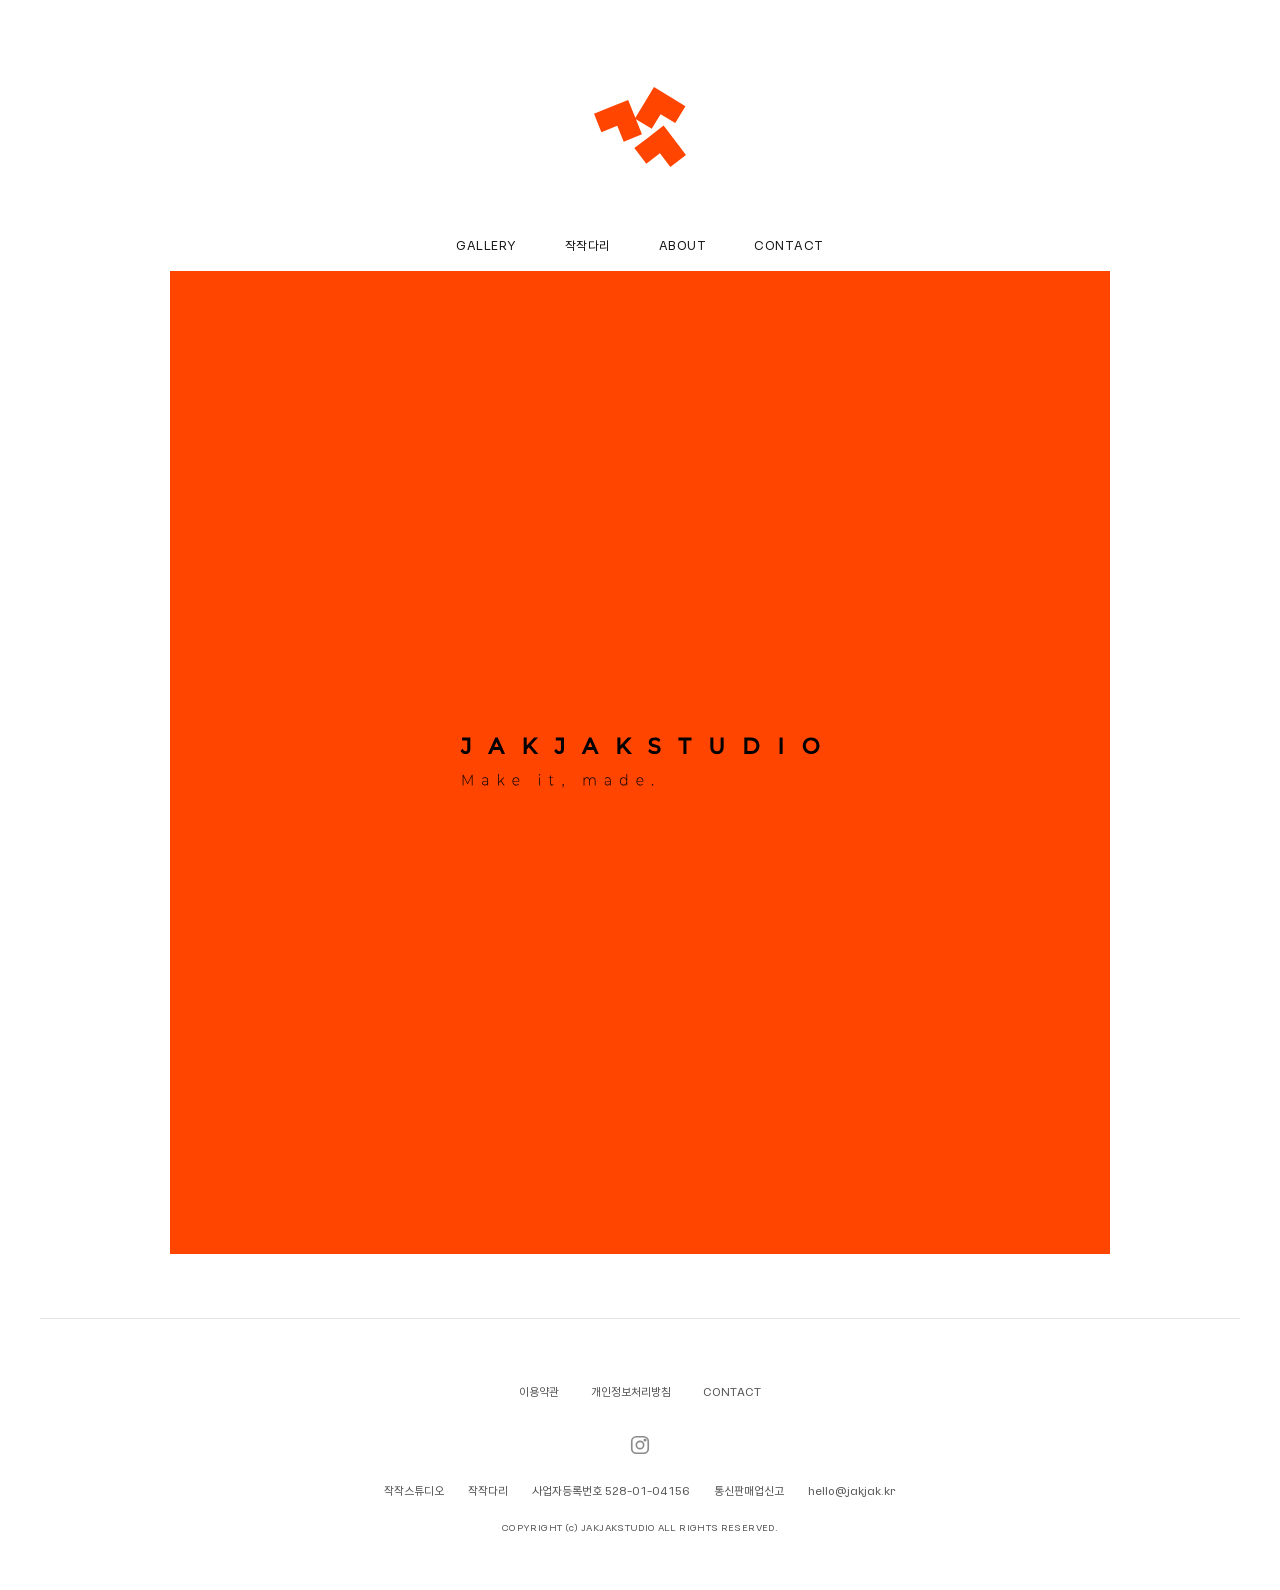
==== index.html @ ac6d5a1a "Add files via upload" ====
<!doctype html>
<html lang="ko">
<head>
<meta charset="utf-8">
<meta name="viewport" content="width=device-width, initial-scale=1">
<title>작작스튜디오 JAKJAKSTUDIO</title>
<meta name="description" content="작작스튜디오 — Make it, made. 문학을 중심으로 책을 만드는 출판사이자 출판 브랜드 작작다리를 운영합니다.">
<meta property="og:title" content="작작스튜디오 JAKJAKSTUDIO">
<meta property="og:description" content="작작스튜디오 — Make it, made. 문학을 중심으로 책을 만드는 출판사이자 출판 브랜드 작작다리를 운영합니다.">
<meta property="og:image" content="https://jakjak.kr/assets/main.jpg">
<link rel="icon" href="assets/symbol.svg" type="image/svg+xml">
<link rel="alternate icon" href="assets/symbol.png" type="image/png">
<link rel="apple-touch-icon" href="assets/symbol.png">
<link rel="stylesheet" href="assets/style.css">
</head>
<body>
<div style="font-family: KakaoSmall, sans-serif; color: #1A1A1A; background: #FFFFFF; width: 100%; min-height: 100vh; display: flex; flex-direction: column">
<header style="font-family: KakaoSmall, sans-serif; display: flex; flex-direction: column; align-items: center; gap: 57px; padding: 87px 24px 0; background: #FFFFFF">
<a href="index.html" aria-label="작작스튜디오 홈" style="display: flex; visibility: visible">
<img src="assets/symbol.svg" alt="작작스튜디오 심볼" style="width: 92px; height: auto; display: block">
</a>
<nav aria-label="주 메뉴" style="display: flex; flex-wrap: wrap; justify-content: center; gap: 12px 48px; font-size: 12px; letter-spacing: 0.04em">
<a href="gallery.html" style="padding: 12px 0; font-weight: 400; border-bottom: 1.5px solid transparent">GALLERY</a>
<a href="jakjakdari.html" style="padding: 12px 0; font-weight: 400; border-bottom: 1.5px solid transparent">작작다리</a>
<a href="about.html" style="padding: 12px 0; font-weight: 400; border-bottom: 1.5px solid transparent">ABOUT</a>
<a href="contact.html" style="padding: 12px 0; font-weight: 400; border-bottom: 1.5px solid transparent">CONTACT</a>
</nav>
</header>
<main style="flex: 1 0 auto; width: 100%">
<section style="max-width: 1036px; margin: 0 auto; padding: 4px 48px 0">
<img src="assets/main.svg" alt="JAKJAKSTUDIO — Make it, made." style="width: 100%; height: auto; display: block; background: #FF4500">
</section>
</main>
<footer style="font-family: KakaoSmall, sans-serif; color: #555555; background: #FFFFFF; padding: 64px 40px 56px">
<div style="border-top: 1px solid #E2E2E2; padding-top: 56px; display: flex; flex-direction: column; align-items: center; gap: 22px; text-align: center">
<nav aria-label="하단 메뉴" style="display: flex; flex-wrap: wrap; justify-content: center; gap: 4px 32px; font-size: 11px">
<a href="#" style="color: #555555; padding: 8px 0">이용약관</a>
<a href="#" style="color: #555555; padding: 8px 0">개인정보처리방침</a>
<a href="contact.html" style="color: #555555; padding: 8px 0">CONTACT</a>
</nav>
<a href="#" aria-label="인스타그램" style="color: #8A8A8A; display: flex; padding: 4px">
<svg width="22" height="22" viewBox="0 0 24 24" fill="none" stroke="currentColor" stroke-width="1.8" stroke-linecap="round" stroke-linejoin="round" aria-hidden="true"><rect x="3" y="3" width="18" height="18" rx="5"></rect><circle cx="12" cy="12" r="4"></circle><circle cx="17.5" cy="6.5" r="0.8" fill="currentColor"></circle></svg>
</a>
<div style="display: flex; flex-wrap: wrap; justify-content: center; gap: 6px 24px; font-size: 11px; line-height: 1.6; max-width: 960px">
<span>작작스튜디오</span>
<span>작작다리</span>
<span>사업자등록번호 528-01-04156</span>
<span>통신판매업신고</span>
<span><a href="mailto:hello@jakjak.kr" style="color: #555555">hello@jakjak.kr</a></span>
</div>
<p style="margin: 0; font-size: 9px; letter-spacing: 0.04em">COPYRIGHT (c) JAKJAKSTUDIO ALL RIGHTS RESERVED.</p>
</div>
</footer>
</div>
</body>
</html>
---- assets/style.css ----
@font-face{font-family:'KakaoSmall';src:url(fonts/KakaoSmallSans-Light.woff2) format('woff2');font-weight:300;font-display:swap}
@font-face{font-family:'KakaoSmall';src:url(fonts/KakaoSmallSans-Regular.woff2) format('woff2');font-weight:400;font-display:swap}
@font-face{font-family:'KakaoSmall';src:url(fonts/KakaoSmallSans-Bold.woff2) format('woff2');font-weight:700;font-display:swap}
@font-face{font-family:'KakaoBig';src:url(fonts/KakaoBigSans-Regular.woff2) format('woff2');font-weight:400;font-display:swap}
@font-face{font-family:'KakaoBig';src:url(fonts/KakaoBigSans-Bold.woff2) format('woff2');font-weight:700;font-display:swap}
@font-face{font-family:'KakaoBig';src:url(fonts/KakaoBigSans-ExtraBold.woff2) format('woff2');font-weight:800;font-display:swap}
*{box-sizing:border-box}
body{margin:0;background:#FFFFFF;-webkit-font-smoothing:antialiased}
a{color:#1A1A1A;text-decoration:none}
a:hover{color:#FF4500 !important}
img{max-width:100%}
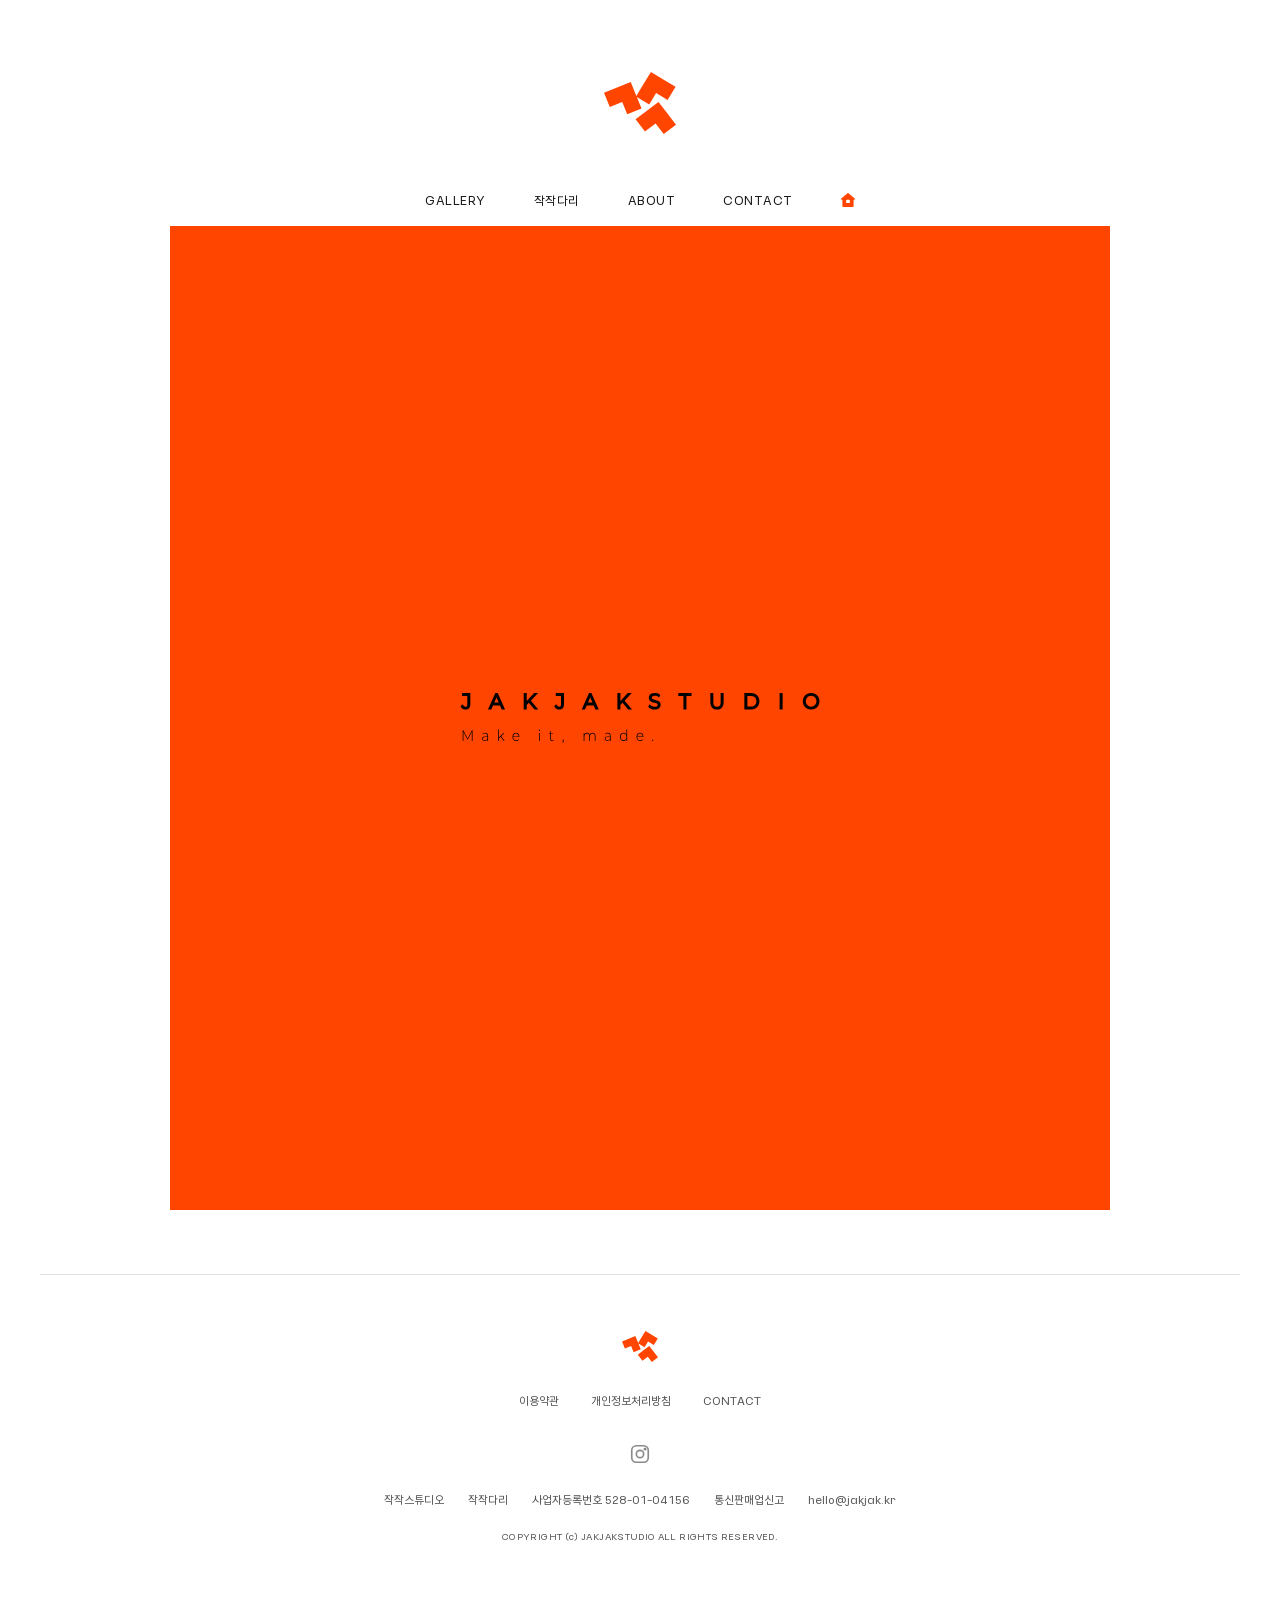
==== commit c1ab1616: "Add files via upload" ====
--- a/index.html
+++ b/index.html
@@ -15,15 +15,16 @@
 </head>
 <body>
 <div style="font-family: KakaoSmall, sans-serif; color: #1A1A1A; background: #FFFFFF; width: 100%; min-height: 100vh; display: flex; flex-direction: column">
-<header style="font-family: KakaoSmall, sans-serif; display: flex; flex-direction: column; align-items: center; gap: 57px; padding: 87px 24px 0; background: #FFFFFF">
+<header style="font-family: KakaoSmall, sans-serif; display: flex; flex-direction: column; align-items: center; gap: 45px; padding: 72px 24px 0; background: #FFFFFF">
 <a href="index.html" aria-label="작작스튜디오 홈" style="display: flex; visibility: visible">
-<img src="assets/symbol.svg" alt="작작스튜디오 심볼" style="width: 92px; height: auto; display: block">
+<img src="assets/symbol.svg" alt="작작스튜디오 심볼" style="width: 72px; height: auto; display: block">
 </a>
 <nav aria-label="주 메뉴" style="display: flex; flex-wrap: wrap; justify-content: center; gap: 12px 48px; font-size: 12px; letter-spacing: 0.04em">
 <a href="gallery.html" style="padding: 12px 0; font-weight: 400; border-bottom: 1.5px solid transparent">GALLERY</a>
 <a href="jakjakdari.html" style="padding: 12px 0; font-weight: 400; border-bottom: 1.5px solid transparent">작작다리</a>
 <a href="about.html" style="padding: 12px 0; font-weight: 400; border-bottom: 1.5px solid transparent">ABOUT</a>
 <a href="contact.html" style="padding: 12px 0; font-weight: 400; border-bottom: 1.5px solid transparent">CONTACT</a>
+<a href="index.html" aria-label="홈으로" title="홈" style="display: flex; align-items: center; padding: 12px 0; border-bottom: 1.5px solid transparent; color: #FF4500"><svg width="14" height="14" viewBox="20 20 200 200" aria-hidden="true"><path d="M190,220H50c-5.52,0-10-4.48-10-10v-95h-10c-4.21,0-7.97-2.64-9.4-6.6-1.44-3.95-.24-8.39,3-11.08L113.6,22.32c3.71-3.09,9.09-3.09,12.8,0l90,75c3.24,2.69,4.44,7.13,3,11.08-1.43,3.96-5.19,6.6-9.4,6.6h-10v95C200,215.52,195.52,220,190,220Z" fill="#FF4500"></path><rect x="93.42" y="117.12" width="53.15" height="46.15" rx="6.64" ry="6.64" fill="#FFFFFF"></rect></svg></a>
 </nav>
 </header>
 <main style="flex: 1 0 auto; width: 100%">
@@ -33,6 +34,7 @@
 </main>
 <footer style="font-family: KakaoSmall, sans-serif; color: #555555; background: #FFFFFF; padding: 64px 40px 56px">
 <div style="border-top: 1px solid #E2E2E2; padding-top: 56px; display: flex; flex-direction: column; align-items: center; gap: 22px; text-align: center">
+<a href="index.html" aria-label="작작스튜디오 홈" style="display: flex"><img src="assets/symbol.svg" alt="작작스튜디오 심볼" style="width: 36px; height: auto; display: block"></a>
 <nav aria-label="하단 메뉴" style="display: flex; flex-wrap: wrap; justify-content: center; gap: 4px 32px; font-size: 11px">
 <a href="#" style="color: #555555; padding: 8px 0">이용약관</a>
 <a href="#" style="color: #555555; padding: 8px 0">개인정보처리방침</a>
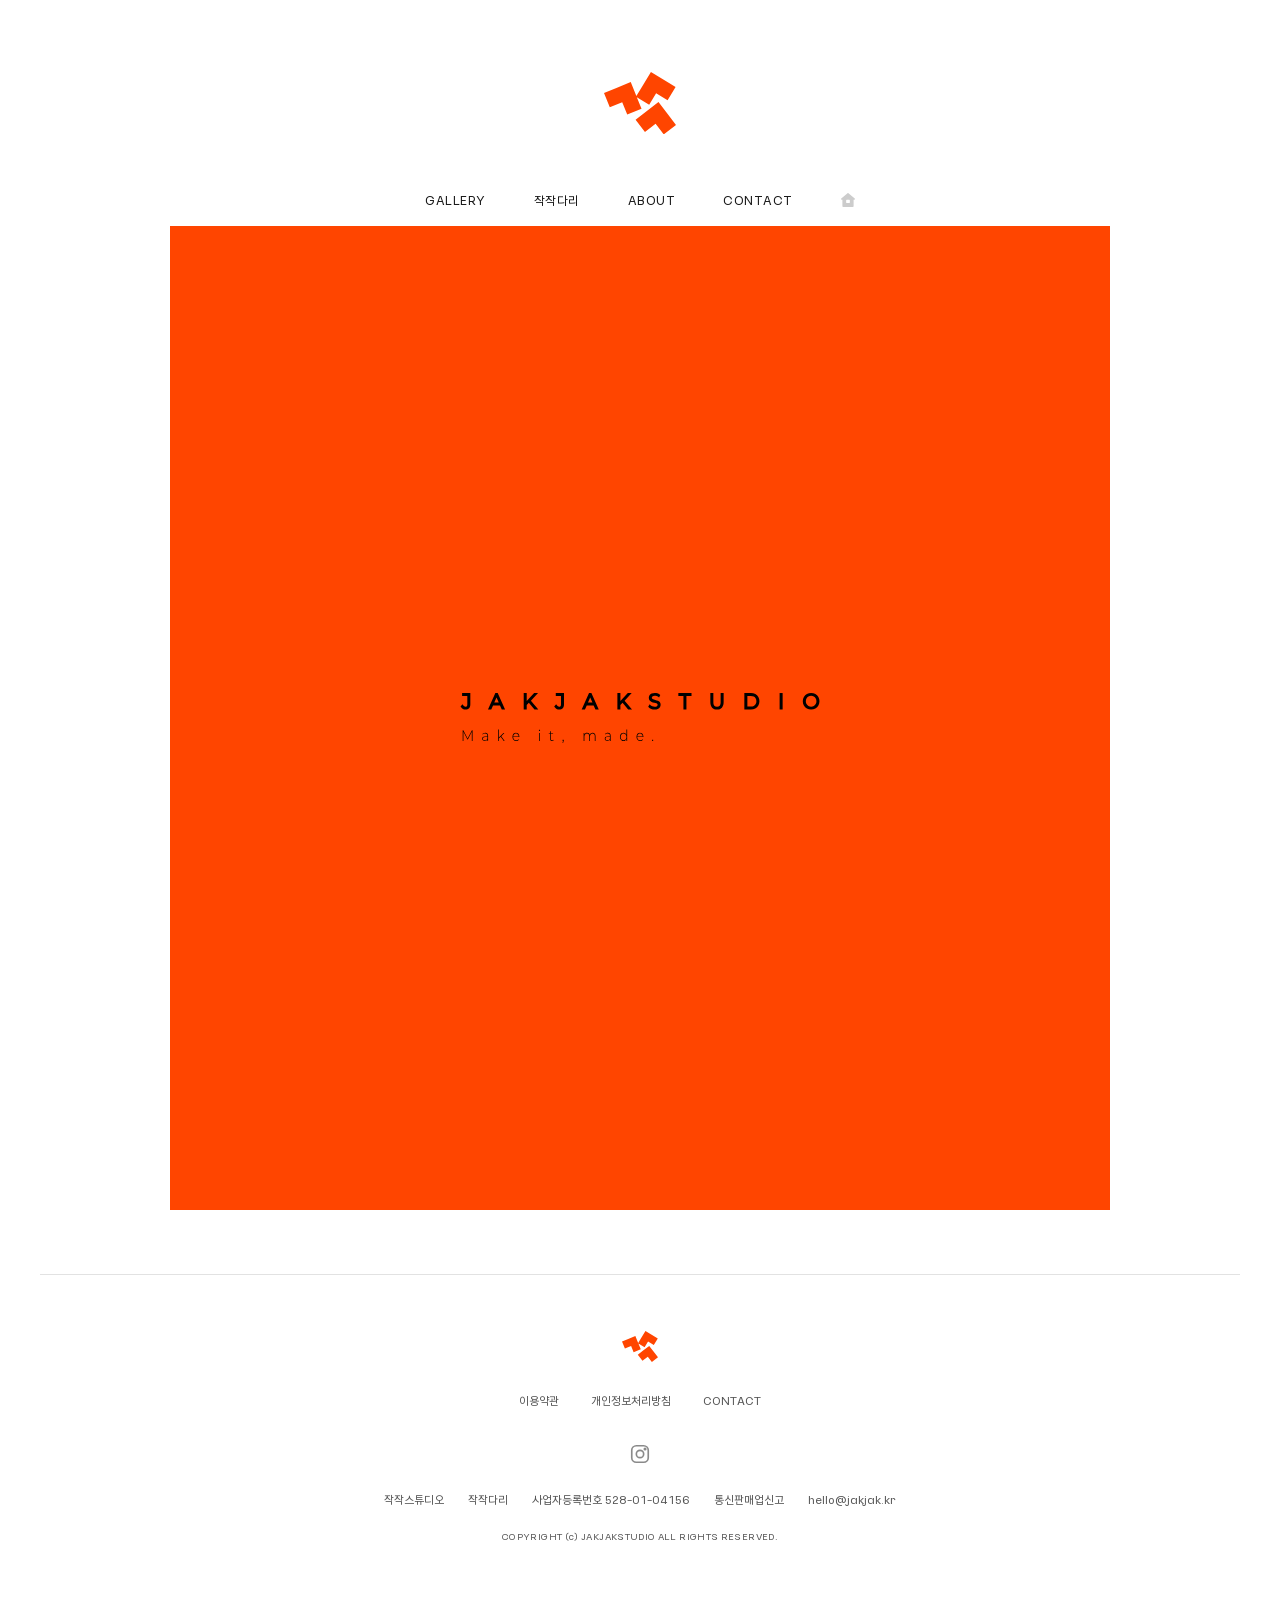
==== commit 2a4ff639: "Add files via upload" ====
--- a/index.html
+++ b/index.html
@@ -16,15 +16,16 @@
 <body>
 <div style="font-family: KakaoSmall, sans-serif; color: #1A1A1A; background: #FFFFFF; width: 100%; min-height: 100vh; display: flex; flex-direction: column">
 <header style="font-family: KakaoSmall, sans-serif; display: flex; flex-direction: column; align-items: center; gap: 45px; padding: 72px 24px 0; background: #FFFFFF">
-<a href="index.html" aria-label="작작스튜디오 홈" style="display: flex; visibility: visible">
-<img src="assets/symbol.svg" alt="작작스튜디오 심볼" style="width: 72px; height: auto; display: block">
+<a href="index.html" aria-label="작작스튜디오 홈" class="home-symbol" style="display: flex; position: relative; visibility: visible">
+<svg class="sym-base" width="72" height="62.4" viewBox="5.15 5.56 215.63 186.86" role="img" aria-label="작작스튜디오 심볼" style="display: block; transition: opacity 0.25s"><polygon points="103.44 80.92 140.46 103.36 161.27 69.03 195.6 89.84 219.55 50.32 185.22 29.51 145.7 5.56 121.76 45.08 102.08 77.55 85.2 35.82 42.37 53.14 5.15 68.19 22.47 111.03 59.69 95.98 74.74 133.2 117.58 115.87 103.44 80.92" fill="#FF4500"></polygon><polygon points="196.39 132.46 168.31 95.76 131.61 123.83 99.72 148.22 127.8 184.92 159.68 160.53 184.08 192.42 220.78 164.35 196.39 132.46" fill="#FF4500"></polygon></svg>
+<svg class="sym-grad" width="72" height="62.4" viewBox="5.15 5.56 215.63 186.86" aria-hidden="true" style="display: block; position: absolute; left: 0; top: 0; transition: opacity 0.25s"><defs><linearGradient id="jjsym-g1" x1="25.42" y1="28.4" x2="188.41" y2="111.45" gradientUnits="userSpaceOnUse"><stop offset="0" stop-color="#c8b0f9"></stop><stop offset=".11" stop-color="#e0efff"></stop><stop offset=".16" stop-color="#e6ddfc"></stop><stop offset=".23" stop-color="#edcaf9"></stop><stop offset=".28" stop-color="#f0c4f8"></stop><stop offset=".34" stop-color="#ecd1f8"></stop><stop offset=".46" stop-color="#e1f3fb"></stop><stop offset=".5" stop-color="#defffc"></stop><stop offset=".57" stop-color="#e1fffa"></stop><stop offset=".63" stop-color="#ebfff7"></stop><stop offset=".68" stop-color="#fcfff0"></stop><stop offset=".68" stop-color="#fefff0"></stop><stop offset=".88" stop-color="#fdf4da"></stop><stop offset="1" stop-color="#fea6c8"></stop></linearGradient><linearGradient id="jjsym-g2" x1="112.87" y1="122.42" x2="215.5" y2="174.71" gradientUnits="userSpaceOnUse"><stop offset="0" stop-color="#c8b0f9"></stop><stop offset=".11" stop-color="#e0efff"></stop><stop offset=".16" stop-color="#e6ddfc"></stop><stop offset=".23" stop-color="#edcaf9"></stop><stop offset=".28" stop-color="#f0c4f8"></stop><stop offset=".34" stop-color="#ecd1f8"></stop><stop offset=".46" stop-color="#e1f3fb"></stop><stop offset=".5" stop-color="#defffc"></stop><stop offset=".57" stop-color="#e1fffa"></stop><stop offset=".63" stop-color="#ebfff7"></stop><stop offset=".68" stop-color="#fcfff0"></stop><stop offset=".68" stop-color="#fefff0"></stop><stop offset=".88" stop-color="#fdf4da"></stop><stop offset="1" stop-color="#fea6c8"></stop></linearGradient></defs><polygon points="103.44 80.92 140.46 103.36 161.27 69.03 195.6 89.84 219.55 50.32 185.22 29.51 145.7 5.56 121.76 45.08 102.08 77.55 85.2 35.82 42.37 53.14 5.15 68.19 22.47 111.03 59.69 95.98 74.74 133.2 117.58 115.87 103.44 80.92" fill="url(#jjsym-g1)"></polygon><polygon points="196.39 132.46 168.31 95.76 131.61 123.83 99.72 148.22 127.8 184.92 159.68 160.53 184.08 192.42 220.78 164.35 196.39 132.46" fill="url(#jjsym-g2)"></polygon></svg>
 </a>
 <nav aria-label="주 메뉴" style="display: flex; flex-wrap: wrap; justify-content: center; gap: 12px 48px; font-size: 12px; letter-spacing: 0.04em">
-<a href="gallery.html" style="padding: 12px 0; font-weight: 400; border-bottom: 1.5px solid transparent">GALLERY</a>
-<a href="jakjakdari.html" style="padding: 12px 0; font-weight: 400; border-bottom: 1.5px solid transparent">작작다리</a>
-<a href="about.html" style="padding: 12px 0; font-weight: 400; border-bottom: 1.5px solid transparent">ABOUT</a>
-<a href="contact.html" style="padding: 12px 0; font-weight: 400; border-bottom: 1.5px solid transparent">CONTACT</a>
-<a href="index.html" aria-label="홈으로" title="홈" style="display: flex; align-items: center; padding: 12px 0; border-bottom: 1.5px solid transparent; color: #FF4500"><svg width="14" height="14" viewBox="20 20 200 200" aria-hidden="true"><path d="M190,220H50c-5.52,0-10-4.48-10-10v-95h-10c-4.21,0-7.97-2.64-9.4-6.6-1.44-3.95-.24-8.39,3-11.08L113.6,22.32c3.71-3.09,9.09-3.09,12.8,0l90,75c3.24,2.69,4.44,7.13,3,11.08-1.43,3.96-5.19,6.6-9.4,6.6h-10v95C200,215.52,195.52,220,190,220Z" fill="#FF4500"></path><rect x="93.42" y="117.12" width="53.15" height="46.15" rx="6.64" ry="6.64" fill="#FFFFFF"></rect></svg></a>
+<a href="gallery.html" style="padding: 12px 0; font-weight: 400; text-shadow: none; border-bottom: 1.5px solid transparent">GALLERY</a>
+<a href="jakjakdari.html" style="padding: 12px 0; font-weight: 400; text-shadow: none; border-bottom: 1.5px solid transparent">작작다리</a>
+<a href="about.html" style="padding: 12px 0; font-weight: 400; text-shadow: none; border-bottom: 1.5px solid transparent">ABOUT</a>
+<a href="contact.html" style="padding: 12px 0; font-weight: 400; text-shadow: none; border-bottom: 1.5px solid transparent">CONTACT</a>
+<a href="index.html" aria-label="홈으로" title="홈" style="display: flex; align-items: center; padding: 12px 0; border-bottom: 1.5px solid transparent; color: #CCCCCC"><svg width="14" height="14" viewBox="20 20 200 200" aria-hidden="true"><path d="M190,220H50c-5.52,0-10-4.48-10-10v-95h-10c-4.21,0-7.97-2.64-9.4-6.6-1.44-3.95-.24-8.39,3-11.08L113.6,22.32c3.71-3.09,9.09-3.09,12.8,0l90,75c3.24,2.69,4.44,7.13,3,11.08-1.43,3.96-5.19,6.6-9.4,6.6h-10v95C200,215.52,195.52,220,190,220Z" fill="currentColor"></path><rect x="93.42" y="117.12" width="53.15" height="46.15" rx="6.64" ry="6.64" fill="#FFFFFF"></rect></svg></a>
 </nav>
 </header>
 <main style="flex: 1 0 auto; width: 100%">
--- a/assets/style.css
+++ b/assets/style.css
@@ -5,7 +5,11 @@
 @font-face{font-family:'KakaoBig';src:url(fonts/KakaoBigSans-Bold.woff2) format('woff2');font-weight:700;font-display:swap}
 @font-face{font-family:'KakaoBig';src:url(fonts/KakaoBigSans-ExtraBold.woff2) format('woff2');font-weight:800;font-display:swap}
 *{box-sizing:border-box}
+html{overflow-y:scroll}
 body{margin:0;background:#FFFFFF;-webkit-font-smoothing:antialiased}
 a{color:#1A1A1A;text-decoration:none}
 a:hover{color:#FF4500 !important}
+a.home-symbol .sym-grad{opacity:0}
+a.home-symbol:hover .sym-grad{opacity:1}
+a.home-symbol:hover .sym-base{opacity:0}
 img{max-width:100%}
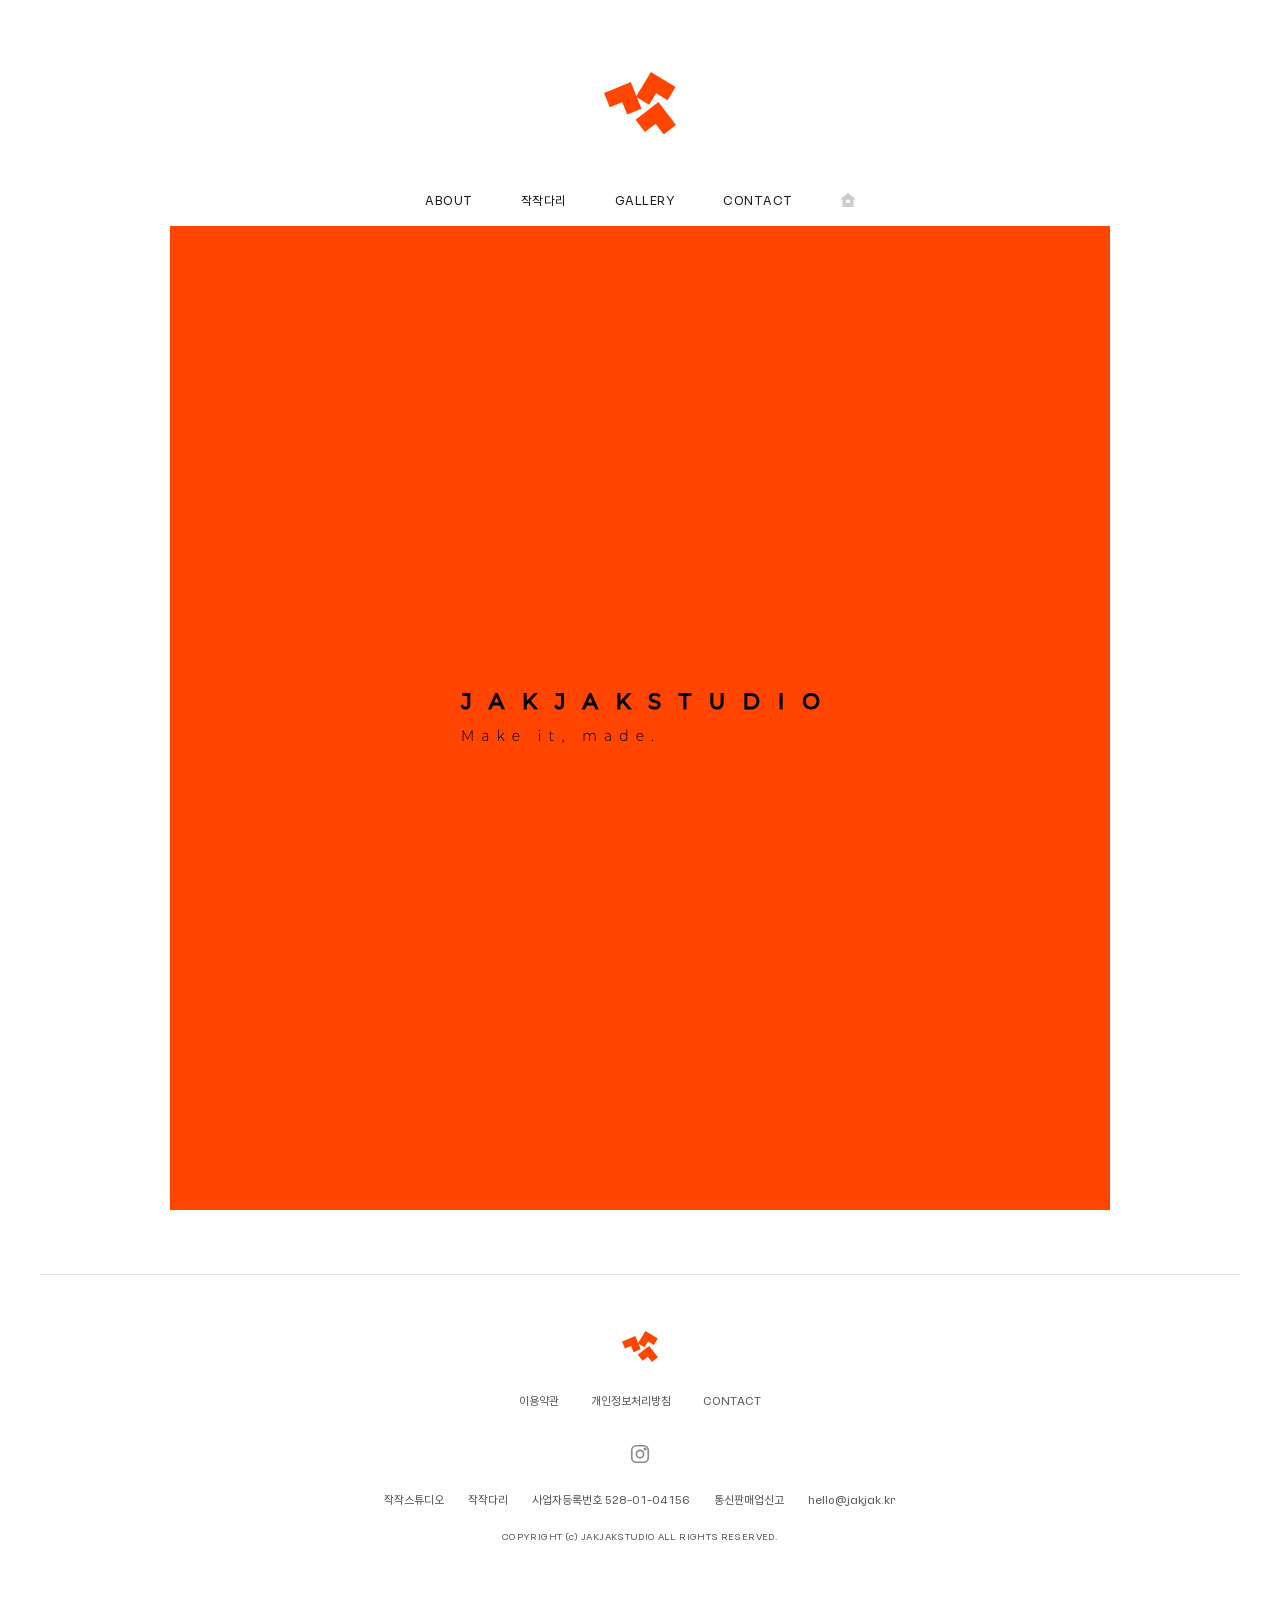
==== commit 9b1745aa: "Add files via upload" ====
--- a/index.html
+++ b/index.html
@@ -21,9 +21,9 @@
 <svg class="sym-grad" width="72" height="62.4" viewBox="5.15 5.56 215.63 186.86" aria-hidden="true" style="display: block; position: absolute; left: 0; top: 0; transition: opacity 0.25s"><defs><linearGradient id="jjsym-g1" x1="25.42" y1="28.4" x2="188.41" y2="111.45" gradientUnits="userSpaceOnUse"><stop offset="0" stop-color="#c8b0f9"></stop><stop offset=".11" stop-color="#e0efff"></stop><stop offset=".16" stop-color="#e6ddfc"></stop><stop offset=".23" stop-color="#edcaf9"></stop><stop offset=".28" stop-color="#f0c4f8"></stop><stop offset=".34" stop-color="#ecd1f8"></stop><stop offset=".46" stop-color="#e1f3fb"></stop><stop offset=".5" stop-color="#defffc"></stop><stop offset=".57" stop-color="#e1fffa"></stop><stop offset=".63" stop-color="#ebfff7"></stop><stop offset=".68" stop-color="#fcfff0"></stop><stop offset=".68" stop-color="#fefff0"></stop><stop offset=".88" stop-color="#fdf4da"></stop><stop offset="1" stop-color="#fea6c8"></stop></linearGradient><linearGradient id="jjsym-g2" x1="112.87" y1="122.42" x2="215.5" y2="174.71" gradientUnits="userSpaceOnUse"><stop offset="0" stop-color="#c8b0f9"></stop><stop offset=".11" stop-color="#e0efff"></stop><stop offset=".16" stop-color="#e6ddfc"></stop><stop offset=".23" stop-color="#edcaf9"></stop><stop offset=".28" stop-color="#f0c4f8"></stop><stop offset=".34" stop-color="#ecd1f8"></stop><stop offset=".46" stop-color="#e1f3fb"></stop><stop offset=".5" stop-color="#defffc"></stop><stop offset=".57" stop-color="#e1fffa"></stop><stop offset=".63" stop-color="#ebfff7"></stop><stop offset=".68" stop-color="#fcfff0"></stop><stop offset=".68" stop-color="#fefff0"></stop><stop offset=".88" stop-color="#fdf4da"></stop><stop offset="1" stop-color="#fea6c8"></stop></linearGradient></defs><polygon points="103.44 80.92 140.46 103.36 161.27 69.03 195.6 89.84 219.55 50.32 185.22 29.51 145.7 5.56 121.76 45.08 102.08 77.55 85.2 35.82 42.37 53.14 5.15 68.19 22.47 111.03 59.69 95.98 74.74 133.2 117.58 115.87 103.44 80.92" fill="url(#jjsym-g1)"></polygon><polygon points="196.39 132.46 168.31 95.76 131.61 123.83 99.72 148.22 127.8 184.92 159.68 160.53 184.08 192.42 220.78 164.35 196.39 132.46" fill="url(#jjsym-g2)"></polygon></svg>
 </a>
 <nav aria-label="주 메뉴" style="display: flex; flex-wrap: wrap; justify-content: center; gap: 12px 48px; font-size: 12px; letter-spacing: 0.04em">
+<a href="about.html" style="padding: 12px 0; font-weight: 400; text-shadow: none; border-bottom: 1.5px solid transparent">ABOUT</a>
+<a href="jakjakdari.html" style="padding: 12px 0; font-weight: 400; text-shadow: none; border-bottom: 1.5px solid transparent">작작다리</a>
 <a href="gallery.html" style="padding: 12px 0; font-weight: 400; text-shadow: none; border-bottom: 1.5px solid transparent">GALLERY</a>
-<a href="jakjakdari.html" style="padding: 12px 0; font-weight: 400; text-shadow: none; border-bottom: 1.5px solid transparent">작작다리</a>
-<a href="about.html" style="padding: 12px 0; font-weight: 400; text-shadow: none; border-bottom: 1.5px solid transparent">ABOUT</a>
 <a href="contact.html" style="padding: 12px 0; font-weight: 400; text-shadow: none; border-bottom: 1.5px solid transparent">CONTACT</a>
 <a href="index.html" aria-label="홈으로" title="홈" style="display: flex; align-items: center; padding: 12px 0; border-bottom: 1.5px solid transparent; color: #CCCCCC"><svg width="14" height="14" viewBox="20 20 200 200" aria-hidden="true"><path d="M190,220H50c-5.52,0-10-4.48-10-10v-95h-10c-4.21,0-7.97-2.64-9.4-6.6-1.44-3.95-.24-8.39,3-11.08L113.6,22.32c3.71-3.09,9.09-3.09,12.8,0l90,75c3.24,2.69,4.44,7.13,3,11.08-1.43,3.96-5.19,6.6-9.4,6.6h-10v95C200,215.52,195.52,220,190,220Z" fill="currentColor"></path><rect x="93.42" y="117.12" width="53.15" height="46.15" rx="6.64" ry="6.64" fill="#FFFFFF"></rect></svg></a>
 </nav>
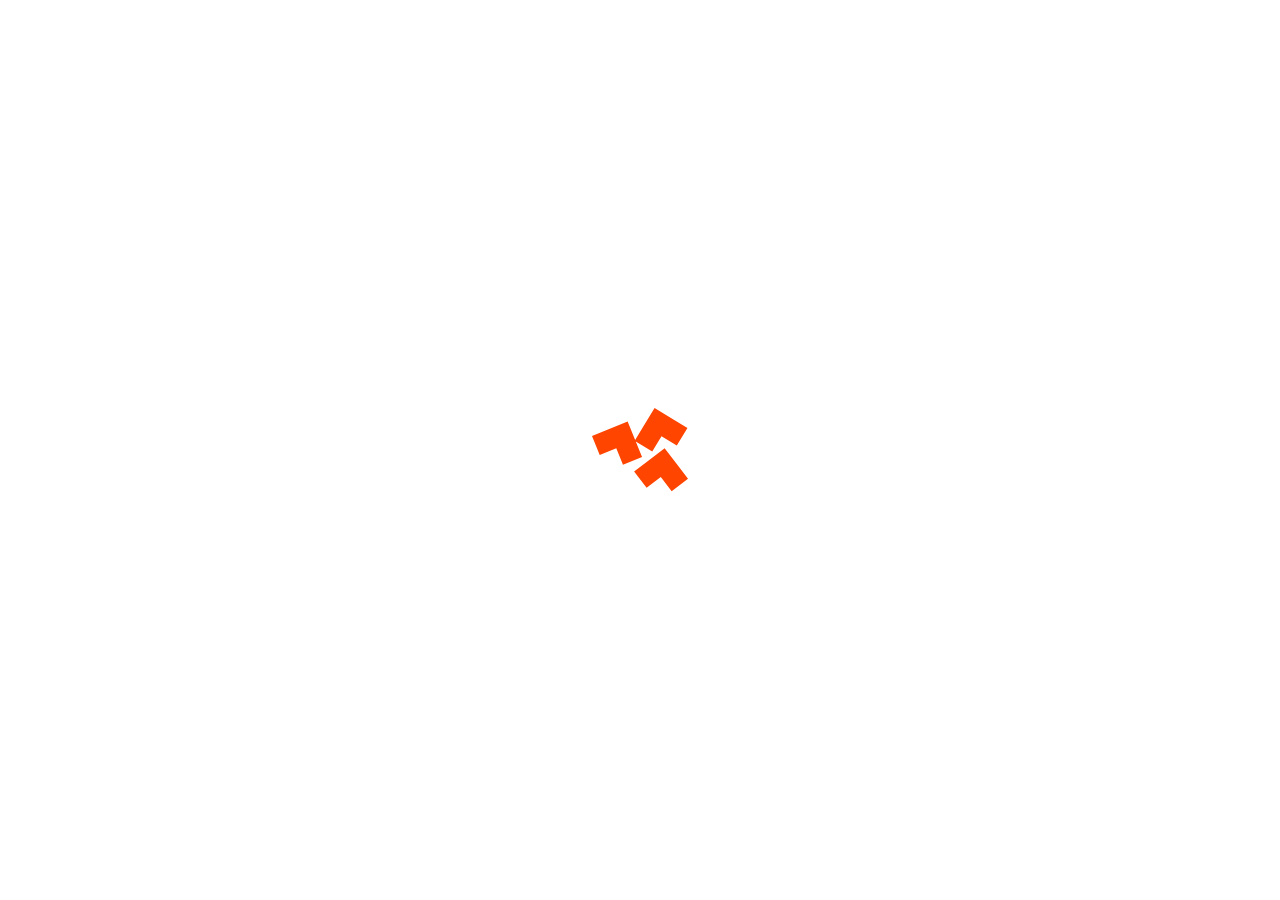
==== commit 8e543e13: "Add files via upload" ====
--- a/index.html
+++ b/index.html
@@ -14,46 +14,12 @@
 <link rel="stylesheet" href="assets/style.css">
 </head>
 <body>
-<div style="font-family: KakaoSmall, sans-serif; color: #1A1A1A; background: #FFFFFF; width: 100%; min-height: 100vh; display: flex; flex-direction: column">
-<header style="font-family: KakaoSmall, sans-serif; display: flex; flex-direction: column; align-items: center; gap: 45px; padding: 72px 24px 0; background: #FFFFFF">
-<a href="index.html" aria-label="작작스튜디오 홈" class="home-symbol" style="display: flex; position: relative; visibility: visible">
-<svg class="sym-base" width="72" height="62.4" viewBox="5.15 5.56 215.63 186.86" role="img" aria-label="작작스튜디오 심볼" style="display: block; transition: opacity 0.25s"><polygon points="103.44 80.92 140.46 103.36 161.27 69.03 195.6 89.84 219.55 50.32 185.22 29.51 145.7 5.56 121.76 45.08 102.08 77.55 85.2 35.82 42.37 53.14 5.15 68.19 22.47 111.03 59.69 95.98 74.74 133.2 117.58 115.87 103.44 80.92" fill="#FF4500"></polygon><polygon points="196.39 132.46 168.31 95.76 131.61 123.83 99.72 148.22 127.8 184.92 159.68 160.53 184.08 192.42 220.78 164.35 196.39 132.46" fill="#FF4500"></polygon></svg>
-<svg class="sym-grad" width="72" height="62.4" viewBox="5.15 5.56 215.63 186.86" aria-hidden="true" style="display: block; position: absolute; left: 0; top: 0; transition: opacity 0.25s"><defs><linearGradient id="jjsym-g1" x1="25.42" y1="28.4" x2="188.41" y2="111.45" gradientUnits="userSpaceOnUse"><stop offset="0" stop-color="#c8b0f9"></stop><stop offset=".11" stop-color="#e0efff"></stop><stop offset=".16" stop-color="#e6ddfc"></stop><stop offset=".23" stop-color="#edcaf9"></stop><stop offset=".28" stop-color="#f0c4f8"></stop><stop offset=".34" stop-color="#ecd1f8"></stop><stop offset=".46" stop-color="#e1f3fb"></stop><stop offset=".5" stop-color="#defffc"></stop><stop offset=".57" stop-color="#e1fffa"></stop><stop offset=".63" stop-color="#ebfff7"></stop><stop offset=".68" stop-color="#fcfff0"></stop><stop offset=".68" stop-color="#fefff0"></stop><stop offset=".88" stop-color="#fdf4da"></stop><stop offset="1" stop-color="#fea6c8"></stop></linearGradient><linearGradient id="jjsym-g2" x1="112.87" y1="122.42" x2="215.5" y2="174.71" gradientUnits="userSpaceOnUse"><stop offset="0" stop-color="#c8b0f9"></stop><stop offset=".11" stop-color="#e0efff"></stop><stop offset=".16" stop-color="#e6ddfc"></stop><stop offset=".23" stop-color="#edcaf9"></stop><stop offset=".28" stop-color="#f0c4f8"></stop><stop offset=".34" stop-color="#ecd1f8"></stop><stop offset=".46" stop-color="#e1f3fb"></stop><stop offset=".5" stop-color="#defffc"></stop><stop offset=".57" stop-color="#e1fffa"></stop><stop offset=".63" stop-color="#ebfff7"></stop><stop offset=".68" stop-color="#fcfff0"></stop><stop offset=".68" stop-color="#fefff0"></stop><stop offset=".88" stop-color="#fdf4da"></stop><stop offset="1" stop-color="#fea6c8"></stop></linearGradient></defs><polygon points="103.44 80.92 140.46 103.36 161.27 69.03 195.6 89.84 219.55 50.32 185.22 29.51 145.7 5.56 121.76 45.08 102.08 77.55 85.2 35.82 42.37 53.14 5.15 68.19 22.47 111.03 59.69 95.98 74.74 133.2 117.58 115.87 103.44 80.92" fill="url(#jjsym-g1)"></polygon><polygon points="196.39 132.46 168.31 95.76 131.61 123.83 99.72 148.22 127.8 184.92 159.68 160.53 184.08 192.42 220.78 164.35 196.39 132.46" fill="url(#jjsym-g2)"></polygon></svg>
+<main class="intro">
+<a class="intro-link" href="main.html" aria-label="작작스튜디오 들어가기">
+<svg class="intro-sym-base" width="96" height="83.2" viewBox="5.15 5.56 215.63 186.86" role="img" aria-label="작작스튜디오 심볼"><polygon points="103.44 80.92 140.46 103.36 161.27 69.03 195.6 89.84 219.55 50.32 185.22 29.51 145.7 5.56 121.76 45.08 102.08 77.55 85.2 35.82 42.37 53.14 5.15 68.19 22.47 111.03 59.69 95.98 74.74 133.2 117.58 115.87 103.44 80.92" fill="#FF4500"></polygon><polygon points="196.39 132.46 168.31 95.76 131.61 123.83 99.72 148.22 127.8 184.92 159.68 160.53 184.08 192.42 220.78 164.35 196.39 132.46" fill="#FF4500"></polygon></svg>
+<svg class="intro-sym-grad" width="96" height="83.2" viewBox="5.15 5.56 215.63 186.86" aria-hidden="true"><defs><linearGradient id="intro-g1" x1="25.42" y1="28.4" x2="188.41" y2="111.45" gradientUnits="userSpaceOnUse"><stop offset="0" stop-color="#c8b0f9"></stop><stop offset=".11" stop-color="#e0efff"></stop><stop offset=".16" stop-color="#e6ddfc"></stop><stop offset=".23" stop-color="#edcaf9"></stop><stop offset=".28" stop-color="#f0c4f8"></stop><stop offset=".34" stop-color="#ecd1f8"></stop><stop offset=".46" stop-color="#e1f3fb"></stop><stop offset=".5" stop-color="#defffc"></stop><stop offset=".57" stop-color="#e1fffa"></stop><stop offset=".63" stop-color="#ebfff7"></stop><stop offset=".68" stop-color="#fcfff0"></stop><stop offset=".68" stop-color="#fefff0"></stop><stop offset=".88" stop-color="#fdf4da"></stop><stop offset="1" stop-color="#fea6c8"></stop></linearGradient><linearGradient id="intro-g2" x1="112.87" y1="122.42" x2="215.5" y2="174.71" gradientUnits="userSpaceOnUse"><stop offset="0" stop-color="#c8b0f9"></stop><stop offset=".11" stop-color="#e0efff"></stop><stop offset=".16" stop-color="#e6ddfc"></stop><stop offset=".23" stop-color="#edcaf9"></stop><stop offset=".28" stop-color="#f0c4f8"></stop><stop offset=".34" stop-color="#ecd1f8"></stop><stop offset=".46" stop-color="#e1f3fb"></stop><stop offset=".5" stop-color="#defffc"></stop><stop offset=".57" stop-color="#e1fffa"></stop><stop offset=".63" stop-color="#ebfff7"></stop><stop offset=".68" stop-color="#fcfff0"></stop><stop offset=".68" stop-color="#fefff0"></stop><stop offset=".88" stop-color="#fdf4da"></stop><stop offset="1" stop-color="#fea6c8"></stop></linearGradient></defs><polygon points="103.44 80.92 140.46 103.36 161.27 69.03 195.6 89.84 219.55 50.32 185.22 29.51 145.7 5.56 121.76 45.08 102.08 77.55 85.2 35.82 42.37 53.14 5.15 68.19 22.47 111.03 59.69 95.98 74.74 133.2 117.58 115.87 103.44 80.92" fill="url(#intro-g1)"></polygon><polygon points="196.39 132.46 168.31 95.76 131.61 123.83 99.72 148.22 127.8 184.92 159.68 160.53 184.08 192.42 220.78 164.35 196.39 132.46" fill="url(#intro-g2)"></polygon></svg>
+<svg class="intro-word" width="440" height="61.5" role="img" aria-label="JAKJAKSTUDIO Make it, made." fill="#1A1A1A" xmlns="http://www.w3.org/2000/svg" viewBox="15.12 10.07 531.49 74.34"><path d="M31.82,67.6l-5.91,11.45h-.57l-5.94-11.38v13.49h-1.07v-15.92h.92l6.38,12.26,6.35-12.26h.94l.02,15.92h-1.09L31.82,67.6Z"/><path d="M54.85,70.31q1.07,1.14,1.07,3.32v7.53h-1.04v-2.23q-.49,1.09-1.48,1.71c-.66.41-1.45.61-2.37.61q-1.79,0-2.82-.93c-.68-.62-1.03-1.44-1.03-2.46s.32-1.78.95-2.38c.65-.61,1.66-.92,3.05-.92h3.64c0-.53-.01-.92-.04-1.18-.04-1.03-.31-1.81-.82-2.35-.52-.54-1.28-.81-2.29-.81-.71,0-1.4.13-2.04.4-.64.26-1.19.63-1.63,1.1l-.5-.86c.53-.53,1.17-.95,1.91-1.24q1.13-.45,2.35-.45C53.11,69.17,54.14,69.55,54.85,70.31ZM53.47,79.64q.92-.69,1.35-1.96v-2.27h-3.57q-1.55,0-2.27.65c-.49.43-.72,1.01-.72,1.73q0,1.17.78,1.85t2.16.68C52.09,80.32,52.85,80.09,53.47,79.64Z"/><path d="M71.88,77.63v3.53h-1.11v-16.88h1.11v11.9l6.77-6.89h1.38l-4.6,4.8,5.07,7.07h-1.37l-4.52-6.32L71.88,77.63Z"/><path d="M102.23,75.48h-9.12q.03,1.38.62,2.46c.38.72.91,1.28,1.58,1.67.67.4,1.42.6,2.25.6.69,0,1.33-.14,1.92-.42.58-.29,1.08-.7,1.48-1.24l.62.75c-.46.63-1.06,1.12-1.76,1.45s-1.46.5-2.28.5c-1.06,0-2.02-.25-2.85-.77-.85-.52-1.5-1.23-1.97-2.15-.48-.92-.71-1.96-.71-3.13s.22-2.19.67-3.1c.44-.92,1.05-1.64,1.83-2.15q1.18-.78,2.64-.78t2.61.77,1.82,2.11c.45.9.67,1.93.67,3.08L102.23,75.48ZM95.14,70.77c-.6.38-1.07.9-1.43,1.56q-.54,1.01-.6,2.28h8.11q-.09-1.27-.63-2.28c-.35-.66-.83-1.18-1.44-1.56-.6-.38-1.27-.57-2-.57S95.73,70.39,95.14,70.77Z"/><path d="M131.37,66.15q-.26-.27-.26-.66t.26-.67c.18-.19.39-.29.64-.29s.46.09.63.27.26.39.26.64c0,.28-.09.51-.26.7s-.38.28-.63.28S131.55,66.33,131.37,66.15ZM132.55,69.29v11.87h-1.09v-11.87H132.55Z"/><path d="M151.9,81.05c-.4.13-.8.2-1.24.2-.93,0-1.65-.28-2.16-.86-.51-.58-.76-1.37-.76-2.39v-7.67h-1.94v-1h1.94v-2.66h1.09v2.66h3.38v1h-3.38v7.56c0,.75.17,1.33.51,1.74.34.4.82.6,1.45.6.66,0,1.22-.22,1.66-.66l.43.86C152.62,80.71,152.3,80.91,151.9,81.05Z"/><path d="M167.75,79.55c.18.19.27.43.27.7,0,.15-.02.32-.05.49-.04.18-.09.37-.17.58l-.83,3.09h-.82l.7-3.2c-.2-.06-.38-.18-.51-.34-.13-.17-.19-.38-.19-.62,0-.29.09-.53.25-.72.18-.18.4-.28.67-.28S167.57,79.35,167.75,79.55Z"/><path d="M213.89,70.47c.75.87,1.14,2.11,1.14,3.73v6.96h-1.11v-6.82q0-1.98-.86-3.03t-2.43-1.04c-1.19,0-2.14.41-2.83,1.24q-1.05,1.24-1.05,3.33v6.32h-1.09v-6.82c0-1.34-.28-2.35-.85-3.04-.57-.69-1.38-1.03-2.42-1.03q-1.79,0-2.82,1.22c-.69.82-1.03,1.94-1.03,3.35v6.32h-1.13v-11.87h1.08v2.59c.35-.85.87-1.51,1.59-1.99s1.54-.72,2.5-.72,1.81.26,2.49.78q1.01.77,1.41,2.23.52-1.39,1.64-2.2,1.13-.81,2.66-.81C212.1,69.17,213.14,69.61,213.89,70.47Z"/><path d="M236.38,70.31c.7.76,1.06,1.87,1.06,3.32v7.53h-1.03v-2.23q-.5,1.09-1.49,1.71c-.66.41-1.45.61-2.36.61-1.19,0-2.13-.31-2.83-.93-.69-.62-1.02-1.44-1.02-2.46s.31-1.78.95-2.38c.64-.61,1.65-.92,3.05-.92h3.63c0-.53-.02-.92-.04-1.18-.03-1.03-.3-1.81-.82-2.35-.51-.54-1.28-.81-2.28-.81-.72,0-1.4.13-2.04.4-.65.26-1.19.63-1.64,1.1l-.49-.86c.53-.53,1.16-.95,1.91-1.24s1.53-.45,2.35-.45C234.64,69.17,235.66,69.55,236.38,70.31ZM234.98,79.64q.93-.69,1.36-1.96v-2.27h-3.57c-1.03,0-1.8.21-2.27.65s-.73,1.01-.73,1.73c0,.78.27,1.39.8,1.85.52.45,1.24.68,2.15.68S234.37,80.09,234.98,79.64Z"/><path d="M261.86,81.16h-1.04v-2.93c-.42.95-1.01,1.7-1.76,2.23-.76.53-1.64.79-2.63.79s-1.89-.25-2.69-.76c-.81-.51-1.43-1.22-1.89-2.14-.46-.92-.69-1.96-.69-3.15s.23-2.21.69-3.13,1.08-1.63,1.89-2.13q1.2-.77,2.69-.77c.97,0,1.83.27,2.59.79.78.52,1.36,1.25,1.76,2.17v-7.85h1.08V81.16ZM258.71,79.56c.65-.42,1.16-1.01,1.52-1.77q.55-1.13.55-2.59t-.55-2.58c-.36-.75-.87-1.33-1.52-1.75q-.97-.63-2.17-.63c-.82,0-1.55.21-2.2.63q-.96.62-1.51,1.75-.55,1.13-.55,2.58,0,1.46.55,2.59.55,1.14,1.51,1.77c.65.42,1.38.62,2.2.62S258.07,79.98,258.71,79.56Z"/><path d="M285.9,75.48h-9.12q.04,1.38.63,2.46c.38.72.91,1.28,1.58,1.67.66.4,1.42.6,2.24.6.69,0,1.33-.14,1.93-.42.58-.29,1.07-.7,1.47-1.24l.63.75c-.47.63-1.06,1.12-1.77,1.45-.7.34-1.46.5-2.27.5-1.07,0-2.02-.25-2.86-.77-.84-.52-1.49-1.23-1.96-2.15-.48-.92-.72-1.96-.72-3.13s.22-2.19.67-3.1c.45-.92,1.06-1.64,1.84-2.15s1.66-.78,2.63-.78,1.84.26,2.61.77q1.16.76,1.83,2.11c.44.9.67,1.93.67,3.08L285.9,75.48ZM278.82,70.77c-.6.38-1.07.9-1.44,1.56q-.53,1.01-.6,2.28h8.11q-.09-1.27-.62-2.28c-.36-.66-.84-1.18-1.45-1.56-.6-.38-1.26-.57-2-.57S279.41,70.39,278.82,70.77Z"/><path d="M298.89,80.97c-.18-.19-.28-.43-.28-.72s.1-.53.28-.72c.19-.18.41-.28.67-.28s.48.1.67.28c.18.19.28.43.28.72s-.1.53-.28.72c-.19.19-.41.28-.67.28S299.08,81.16,298.89,80.97Z"/><path d="M17.44,14.56h7.73v12.35c0,1.31-.25,2.31-.71,2.87-.15.18-.6.73-1.99.73-.69,0-1.31-.16-1.89-.5-.59-.35-1.12-.87-1.56-1.56l-1.02-1.59-2.88,3.36.55.88c.71,1.14,1.69,2.05,2.92,2.72h0c1.21.65,2.52.98,3.88.98,2.3,0,4.1-.71,5.34-2.1,1.2-1.34,1.81-3.3,1.81-5.82V10.31h-12.18V14.56Z"/><path d="M68.53,10.31l-.11-.24-.1.24h-1.63l-10.91,24.33h4.85l2.65-6.02h10.24l2.66,6.02h4.88l-10.91-24.33H68.53ZM65.1,24.42l3.32-7.43,3.3,7.43H65.1Z"/><polygon points="129.87 10.31 124.11 10.31 113.13 21.92 113.13 10.31 108.67 10.31 108.67 34.64 113.13 34.64 113.13 28.14 116.3 24.8 124.63 34.64 130.31 34.64 119.34 21.57 129.87 10.31"/><path d="M156.16,14.56h7.73v12.35c0,1.32-.25,2.31-.7,2.87-.15.18-.61.73-1.99.73-.7,0-1.32-.16-1.89-.5-.6-.35-1.13-.87-1.56-1.56l-1.02-1.59-2.89,3.36.55.88c.71,1.14,1.69,2.05,2.92,2.72h0c1.21.65,2.52.98,3.89.98,2.3,0,4.09-.71,5.33-2.1,1.2-1.34,1.81-3.3,1.81-5.82V10.31h-12.18V14.56Z"/><path d="M207.25,10.31l-.1-.24-.11.24h-1.63l-10.91,24.33h4.85l2.66-6.02h10.24l2.65,6.02h4.89l-10.92-24.33H207.25ZM203.82,24.42l3.32-7.43,3.3,7.43H203.82Z"/><polygon points="268.6 10.31 262.83 10.31 251.85 21.92 251.85 10.31 247.4 10.31 247.4 34.64 251.85 34.64 251.85 28.14 255.02 24.8 263.35 34.64 269.04 34.64 258.06 21.57 268.6 10.31"/><path d="M307.22,21.66c-.99-.39-2.25-.78-3.87-1.19-1.31-.33-2.35-.64-3.09-.93-.59-.23-1.08-.56-1.47-.98-.29-.3-.42-.73-.42-1.31,0-.83.3-1.46.94-1.99,1.09-.89,3.45-1.27,6.01-.46.87.27,1.68.66,2.4,1.17l1.39.98,1.76-3.9-.9-.67c-.91-.69-2.02-1.24-3.32-1.64-3.01-.92-6.39-.71-8.62.33-1.35.64-2.39,1.51-3.08,2.59-.69,1.09-1.04,2.3-1.04,3.62,0,1.62.44,2.97,1.3,4.01.81.96,1.8,1.67,2.95,2.13.99.38,2.29.79,3.87,1.19,1.28.33,2.3.64,3.05.92.59.22,1.08.54,1.46.95.18.19.43.55.43,1.32s-.31,1.36-.98,1.89c-1.3,1.02-4.38,1.28-6.99.21-1.06-.43-1.91-.96-2.51-1.6l-1.28-1.35-2.2,3.74.7.76c.93,1.02,2.2,1.85,3.8,2.46h0c1.56.59,3.21.89,4.91.89,1.85,0,3.46-.3,4.78-.9,1.39-.61,2.45-1.49,3.16-2.57.7-1.09,1.06-2.31,1.06-3.63,0-1.6-.43-2.93-1.3-3.95C309.33,22.81,308.35,22.11,307.22,21.66Z"/><polygon points="337.65 14.6 345.19 14.6 345.19 34.64 349.61 34.64 349.61 14.6 357.14 14.6 357.14 10.31 337.65 10.31 337.65 14.6"/><path d="M400.28,24.04c0,2.25-.47,3.92-1.39,4.96-.9,1-2.2,1.48-3.99,1.48s-3.12-.48-4.01-1.48c-.92-1.03-1.39-2.7-1.39-4.96v-13.73h-4.45v13.8c0,3.39.87,6.03,2.6,7.88h0c1.76,1.86,4.18,2.81,7.22,2.81s5.5-.95,7.24-2.82c1.72-1.83,2.59-4.48,2.59-7.87v-13.8h-4.42V24.04Z"/><path d="M451.63,11.85c-1.89-1.02-4.09-1.54-6.52-1.54h-9.73v24.33h9.73c2.41,0,4.6-.52,6.5-1.54,1.93-1.05,3.44-2.51,4.51-4.37,1.06-1.85,1.59-3.95,1.59-6.25s-.53-4.44-1.59-6.29C455.06,14.34,453.54,12.88,451.63,11.85ZM439.86,30.36v-15.76h5.16c1.68,0,3.16.34,4.4,1.01,1.23.67,2.14,1.56,2.8,2.74.67,1.19,1.01,2.58,1.01,4.13s-.33,2.92-1.01,4.12c-.66,1.18-1.57,2.08-2.81,2.74h0c-1.25.68-2.73,1.02-4.39,1.02H439.86Z"/><rect x="487.6" y="10.31" width="4.45" height="24.34"/><path d="M545.01,16.18c-1.07-1.87-2.57-3.36-4.46-4.43-3.75-2.12-8.84-2.12-12.58,0-1.89,1.06-3.38,2.55-4.46,4.44-1.06,1.87-1.6,3.99-1.6,6.29s.54,4.42,1.6,6.29c1.07,1.87,2.57,3.36,4.46,4.43h0c1.88,1.07,4,1.6,6.29,1.6s4.41-.53,6.29-1.6c1.89-1.07,3.39-2.56,4.45-4.43,1.07-1.87,1.61-3.99,1.61-6.29S546.07,18.06,545.01,16.18ZM538.28,29.44c-2.37,1.38-5.67,1.38-8.05,0-1.19-.69-2.11-1.62-2.81-2.85-.69-1.21-1.03-2.56-1.03-4.11s.34-2.91,1.04-4.14c.69-1.23,1.61-2.16,2.8-2.86,1.19-.69,2.55-1.04,4.03-1.04s2.84.35,4.02,1.04c1.19.69,2.13,1.66,2.81,2.86.69,1.22,1.03,2.61,1.03,4.14s-.33,2.89-1.03,4.12c-.68,1.19-1.62,2.15-2.8,2.84H538.28Z"/></svg>
 </a>
-<nav aria-label="주 메뉴" style="display: flex; flex-wrap: wrap; justify-content: center; gap: 12px 48px; font-size: 12px; letter-spacing: 0.04em">
-<a href="about.html" style="padding: 12px 0; font-weight: 400; text-shadow: none; border-bottom: 1.5px solid transparent">ABOUT</a>
-<a href="jakjakdari.html" style="padding: 12px 0; font-weight: 400; text-shadow: none; border-bottom: 1.5px solid transparent">작작다리</a>
-<a href="gallery.html" style="padding: 12px 0; font-weight: 400; text-shadow: none; border-bottom: 1.5px solid transparent">GALLERY</a>
-<a href="contact.html" style="padding: 12px 0; font-weight: 400; text-shadow: none; border-bottom: 1.5px solid transparent">CONTACT</a>
-<a href="index.html" aria-label="홈으로" title="홈" style="display: flex; align-items: center; padding: 12px 0; border-bottom: 1.5px solid transparent; color: #CCCCCC"><svg width="14" height="14" viewBox="20 20 200 200" aria-hidden="true"><path d="M190,220H50c-5.52,0-10-4.48-10-10v-95h-10c-4.21,0-7.97-2.64-9.4-6.6-1.44-3.95-.24-8.39,3-11.08L113.6,22.32c3.71-3.09,9.09-3.09,12.8,0l90,75c3.24,2.69,4.44,7.13,3,11.08-1.43,3.96-5.19,6.6-9.4,6.6h-10v95C200,215.52,195.52,220,190,220Z" fill="currentColor"></path><rect x="93.42" y="117.12" width="53.15" height="46.15" rx="6.64" ry="6.64" fill="#FFFFFF"></rect></svg></a>
-</nav>
-</header>
-<main style="flex: 1 0 auto; width: 100%">
-<section style="max-width: 1036px; margin: 0 auto; padding: 4px 48px 0">
-<img src="assets/main.svg" alt="JAKJAKSTUDIO — Make it, made." style="width: 100%; height: auto; display: block; background: #FF4500">
-</section>
 </main>
-<footer style="font-family: KakaoSmall, sans-serif; color: #555555; background: #FFFFFF; padding: 64px 40px 56px">
-<div style="border-top: 1px solid #E2E2E2; padding-top: 56px; display: flex; flex-direction: column; align-items: center; gap: 22px; text-align: center">
-<a href="index.html" aria-label="작작스튜디오 홈" style="display: flex"><img src="assets/symbol.svg" alt="작작스튜디오 심볼" style="width: 36px; height: auto; display: block"></a>
-<nav aria-label="하단 메뉴" style="display: flex; flex-wrap: wrap; justify-content: center; gap: 4px 32px; font-size: 11px">
-<a href="#" style="color: #555555; padding: 8px 0">이용약관</a>
-<a href="#" style="color: #555555; padding: 8px 0">개인정보처리방침</a>
-<a href="contact.html" style="color: #555555; padding: 8px 0">CONTACT</a>
-</nav>
-<a href="#" aria-label="인스타그램" style="color: #8A8A8A; display: flex; padding: 4px">
-<svg width="22" height="22" viewBox="0 0 24 24" fill="none" stroke="currentColor" stroke-width="1.8" stroke-linecap="round" stroke-linejoin="round" aria-hidden="true"><rect x="3" y="3" width="18" height="18" rx="5"></rect><circle cx="12" cy="12" r="4"></circle><circle cx="17.5" cy="6.5" r="0.8" fill="currentColor"></circle></svg>
-</a>
-<div style="display: flex; flex-wrap: wrap; justify-content: center; gap: 6px 24px; font-size: 11px; line-height: 1.6; max-width: 960px">
-<span>작작스튜디오</span>
-<span>작작다리</span>
-<span>사업자등록번호 528-01-04156</span>
-<span>통신판매업신고</span>
-<span><a href="mailto:hello@jakjak.kr" style="color: #555555">hello@jakjak.kr</a></span>
-</div>
-<p style="margin: 0; font-size: 9px; letter-spacing: 0.04em">COPYRIGHT (c) JAKJAKSTUDIO ALL RIGHTS RESERVED.</p>
-</div>
-</footer>
-</div>
 </body>
 </html>
--- a/assets/style.css
+++ b/assets/style.css
@@ -13,3 +13,79 @@
 a.home-symbol:hover .sym-grad{opacity:1}
 a.home-symbol:hover .sym-base{opacity:0}
 img{max-width:100%}
+.jj-admin-link:hover{color:#E6E6E6 !important}
+.jj-login{position:relative;width:260px;max-width:100%;background:#FFFFFF;padding:28px 24px 18px;display:flex;flex-direction:column;gap:10px;font-size:12px}
+.jj-login-title{margin:0 0 4px;font-size:11px;letter-spacing:.12em;color:#8A8A8A}
+.jj-login-main,.jj-login-setup{display:flex;flex-direction:column;gap:8px}
+.jj-login-main[hidden],.jj-login-setup[hidden],.jj-login input[hidden],.jj-login-forgot[hidden]{display:none}
+.jj-login input{font:inherit;font-size:13px;padding:9px 10px;border:1px solid #DDDDDD;color:#1A1A1A;outline:none}
+.jj-login input:focus{border-color:#FF4500}
+.jj-login-note{margin:0;color:#555555}
+.jj-login-ok{font:inherit;font-size:12px;padding:9px 10px;border:1px solid #1A1A1A;background:#1A1A1A;color:#FFFFFF;cursor:pointer}
+.jj-login-ok:hover{background:#FF4500;border-color:#FF4500}
+.jj-login-ok:disabled{opacity:.5}
+.jj-login-status{margin:0;min-height:1em;color:#C0392B;font-size:11px}
+.jj-login-forgot{align-self:flex-start;font:inherit;font-size:11px;padding:4px 0;border:0;background:none;color:#8A8A8A;cursor:pointer;text-decoration:underline}
+.work-cell{display:flex;flex-direction:column;gap:8px}
+.work-admin{display:flex;gap:4px;flex-wrap:wrap}
+.work-admin button,.jj-admin-bar button,.jj-form button{font:inherit;font-size:11px;padding:6px 10px;border:1px solid #CCCCCC;background:#FFFFFF;color:#1A1A1A;cursor:pointer}
+.work-admin button:hover,.jj-admin-bar button:hover,.jj-form button:hover{border-color:#FF4500;color:#FF4500}
+.work-add{font:inherit;font-size:13px;aspect-ratio:4 / 5;border:1px dashed #FF4500;background:#FFFFFF;color:#FF4500;cursor:pointer}
+.jj-admin-bar{display:flex;flex-wrap:wrap;align-items:center;gap:10px;margin:0 0 40px;padding:14px 16px;border:1px solid #FF4500;font-size:12px}
+.jj-admin-bar strong{color:#FF4500;font-weight:700}
+.jj-admin-bar input{font:inherit;font-size:12px;padding:6px 8px;border:1px solid #CCCCCC;width:240px;max-width:100%}
+.jj-status{color:#555555}
+.jj-modal{font-family:KakaoSmall,sans-serif;color:#1A1A1A;position:fixed;inset:0;z-index:100;background:rgba(26,26,26,.45);display:flex;align-items:center;justify-content:center;padding:24px}
+.jj-modal[hidden]{display:none}
+.jj-modal-box{position:relative;width:17cm;max-width:100%;height:calc(17cm * 2 / 3);max-height:calc(100vh - 48px);background:#FFFFFF;display:flex;box-shadow:0 12px 40px rgba(0,0,0,.18)}
+.jj-modal-close{position:absolute;z-index:3;top:6px;right:6px;width:36px;height:36px;border:0;background:transparent;font-size:22px;line-height:1;color:#555555;cursor:pointer}
+.jj-modal-close:hover{color:#FF4500}
+.jj-modal-img{position:relative;flex:0 0 50%;box-sizing:border-box;padding:35px;display:flex}
+.jj-modal-nav{position:absolute;z-index:2;top:50%;transform:translateY(-50%);width:30px;height:48px;padding:0;border:0;background:transparent;color:#FF4500;cursor:pointer;display:flex;align-items:center;justify-content:center;opacity:.85;transition:opacity .15s ease}
+.jj-modal-nav:hover{opacity:1}
+.jj-modal-nav:focus-visible{outline:1px solid #FF4500;outline-offset:-2px}
+.jj-modal-prev{left:3px}
+.jj-modal-next{right:3px}
+.jj-modal-img-inner{flex:1 1 auto;min-width:0;background:rgba(237,230,218,.5);display:flex;align-items:center;justify-content:center;overflow:hidden}
+.jj-modal-img-inner img{width:100%;height:100%;object-fit:cover;display:block;transition:transform .25s ease;cursor:zoom-in}
+.jj-modal-img-inner.is-whole{background:#FFFFFF}
+.jj-modal-img-inner.is-whole img{object-fit:contain}
+.jj-modal-text{flex:1 1 auto;min-width:0;padding:40px 28px 28px;display:flex;flex-direction:column;gap:6px;overflow-y:auto}
+.jj-modal-text h2{margin:0;font-size:14px;font-weight:400;color:#FF4500}
+.jj-modal-year{margin:0 0 14px;font-size:11px;color:#8A8A8A}
+.jj-modal-body{font-size:11px;font-weight:300;line-height:1.8;color:#767676;white-space:pre-line}
+@media (max-width:640px){.jj-modal-box{flex-direction:column;height:auto;max-height:calc(100vh - 48px)}.jj-modal-img{flex:0 0 auto;aspect-ratio:4 / 3;padding:32px 32px 0}.jj-modal-text{padding:24px 20px}}
+.jj-form{width:420px;max-width:100%;max-height:calc(100vh - 48px);overflow-y:auto;background:#FFFFFF;padding:28px;display:flex;flex-direction:column;gap:14px;font-size:12px}
+.jj-form h2{margin:0 0 4px;font-size:15px;font-weight:400;color:#FF4500}
+.jj-form label{display:flex;flex-direction:column;gap:6px;color:#555555}
+.jj-form input[type=text],.jj-form textarea{font:inherit;font-size:13px;padding:8px 10px;border:1px solid #CCCCCC;color:#1A1A1A}
+.jj-form-actions{display:flex;justify-content:flex-end;gap:8px}
+.jj-submit{border-color:#FF4500 !important;background:#FF4500 !important;color:#FFFFFF !important}
+.jj-submit:disabled{opacity:.5}
+.jj-form-fit{display:flex;flex-direction:column;gap:6px;color:#555555}
+.jj-form .jj-form-fit label{flex-direction:row;align-items:center;gap:6px;font-size:12px;color:#1A1A1A}
+.jj-form-fit small{font-size:11px;color:#8A8A8A}
+.jj-form-images{display:flex;flex-direction:column;gap:8px;color:#555555}
+.jj-slot{display:flex;align-items:center;gap:8px;font-size:11px}
+.jj-slot-no{width:14px;color:#FF4500}
+.jj-slot-thumb{width:36px;height:45px;flex:0 0 36px;background:rgba(237,230,218,.5);overflow:hidden}
+.jj-slot-thumb img{width:100%;height:100%;object-fit:cover;display:block}
+.jj-slot input[type=file]{flex:1 1 auto;min-width:0;font-size:11px}
+.jj-form .jj-slot-del{flex-direction:row;align-items:center;gap:4px;white-space:nowrap;color:#8A8A8A}
+.jj-slot-del[hidden]{display:none}
+.jj-form-status{margin:0;color:#555555;min-height:1em}
+.work:hover .work-img{opacity:.8}
+@media (max-width:640px){.gallery-grid{grid-template-columns:repeat(2,minmax(0,1fr)) !important}}
+
+.intro{width:100%;min-height:100vh;display:flex;align-items:center;justify-content:center;background:#FFFFFF}
+.intro-link{position:relative;display:block;width:96px;height:83.2px}
+.intro-link svg{display:block}
+.intro-sym-grad{position:absolute;left:0;top:0;opacity:0;transition:opacity .35s ease}
+.intro-sym-base{transition:opacity .35s ease}
+.intro-word{position:absolute;left:50%;top:calc(100% + 44px);transform:translateX(-50%);opacity:0;clip-path:inset(0 50% 0 50%);transition:clip-path .7s cubic-bezier(.2,.7,.2,1),opacity .3s ease}
+.intro-link:hover .intro-sym-base,.intro-link:focus-visible .intro-sym-base{opacity:0}
+.intro-link:hover .intro-sym-grad,.intro-link:focus-visible .intro-sym-grad{opacity:1}
+.intro-link:hover .intro-word,.intro-link:focus-visible .intro-word{opacity:1;clip-path:inset(0 0 0 0)}
+.intro-link:focus-visible{outline:none}
+@media (hover:none){.intro-word{opacity:1;clip-path:inset(0 0 0 0)}}
+@media (max-width:520px){.intro-word{width:300px;height:auto}}
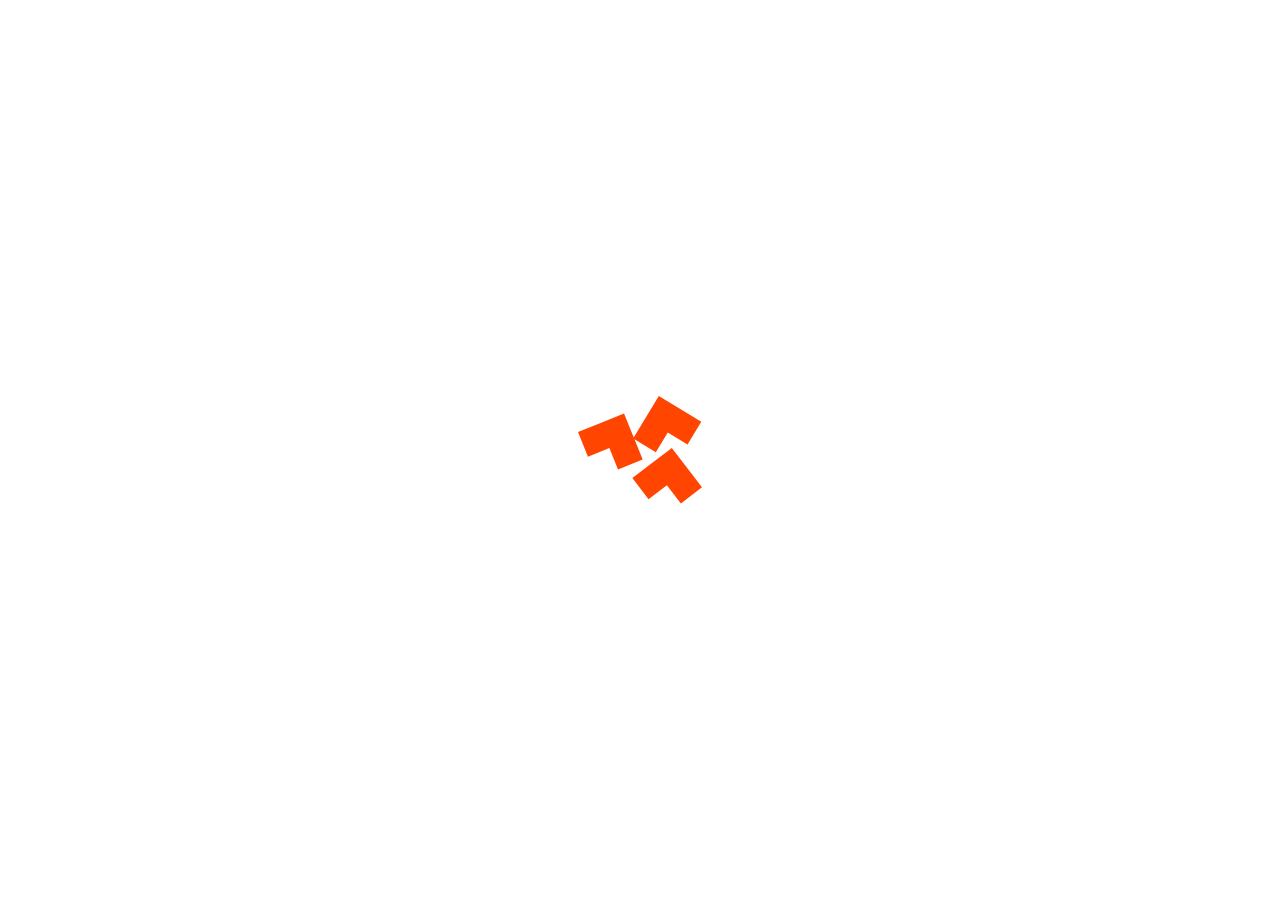
==== commit ff166134: "Add files via upload" ====
--- a/index.html
+++ b/index.html
@@ -16,9 +16,9 @@
 <body>
 <main class="intro">
 <a class="intro-link" href="main.html" aria-label="작작스튜디오 들어가기">
-<svg class="intro-sym-base" width="96" height="83.2" viewBox="5.15 5.56 215.63 186.86" role="img" aria-label="작작스튜디오 심볼"><polygon points="103.44 80.92 140.46 103.36 161.27 69.03 195.6 89.84 219.55 50.32 185.22 29.51 145.7 5.56 121.76 45.08 102.08 77.55 85.2 35.82 42.37 53.14 5.15 68.19 22.47 111.03 59.69 95.98 74.74 133.2 117.58 115.87 103.44 80.92" fill="#FF4500"></polygon><polygon points="196.39 132.46 168.31 95.76 131.61 123.83 99.72 148.22 127.8 184.92 159.68 160.53 184.08 192.42 220.78 164.35 196.39 132.46" fill="#FF4500"></polygon></svg>
-<svg class="intro-sym-grad" width="96" height="83.2" viewBox="5.15 5.56 215.63 186.86" aria-hidden="true"><defs><linearGradient id="intro-g1" x1="25.42" y1="28.4" x2="188.41" y2="111.45" gradientUnits="userSpaceOnUse"><stop offset="0" stop-color="#c8b0f9"></stop><stop offset=".11" stop-color="#e0efff"></stop><stop offset=".16" stop-color="#e6ddfc"></stop><stop offset=".23" stop-color="#edcaf9"></stop><stop offset=".28" stop-color="#f0c4f8"></stop><stop offset=".34" stop-color="#ecd1f8"></stop><stop offset=".46" stop-color="#e1f3fb"></stop><stop offset=".5" stop-color="#defffc"></stop><stop offset=".57" stop-color="#e1fffa"></stop><stop offset=".63" stop-color="#ebfff7"></stop><stop offset=".68" stop-color="#fcfff0"></stop><stop offset=".68" stop-color="#fefff0"></stop><stop offset=".88" stop-color="#fdf4da"></stop><stop offset="1" stop-color="#fea6c8"></stop></linearGradient><linearGradient id="intro-g2" x1="112.87" y1="122.42" x2="215.5" y2="174.71" gradientUnits="userSpaceOnUse"><stop offset="0" stop-color="#c8b0f9"></stop><stop offset=".11" stop-color="#e0efff"></stop><stop offset=".16" stop-color="#e6ddfc"></stop><stop offset=".23" stop-color="#edcaf9"></stop><stop offset=".28" stop-color="#f0c4f8"></stop><stop offset=".34" stop-color="#ecd1f8"></stop><stop offset=".46" stop-color="#e1f3fb"></stop><stop offset=".5" stop-color="#defffc"></stop><stop offset=".57" stop-color="#e1fffa"></stop><stop offset=".63" stop-color="#ebfff7"></stop><stop offset=".68" stop-color="#fcfff0"></stop><stop offset=".68" stop-color="#fefff0"></stop><stop offset=".88" stop-color="#fdf4da"></stop><stop offset="1" stop-color="#fea6c8"></stop></linearGradient></defs><polygon points="103.44 80.92 140.46 103.36 161.27 69.03 195.6 89.84 219.55 50.32 185.22 29.51 145.7 5.56 121.76 45.08 102.08 77.55 85.2 35.82 42.37 53.14 5.15 68.19 22.47 111.03 59.69 95.98 74.74 133.2 117.58 115.87 103.44 80.92" fill="url(#intro-g1)"></polygon><polygon points="196.39 132.46 168.31 95.76 131.61 123.83 99.72 148.22 127.8 184.92 159.68 160.53 184.08 192.42 220.78 164.35 196.39 132.46" fill="url(#intro-g2)"></polygon></svg>
-<svg class="intro-word" width="440" height="61.5" role="img" aria-label="JAKJAKSTUDIO Make it, made." fill="#1A1A1A" xmlns="http://www.w3.org/2000/svg" viewBox="15.12 10.07 531.49 74.34"><path d="M31.82,67.6l-5.91,11.45h-.57l-5.94-11.38v13.49h-1.07v-15.92h.92l6.38,12.26,6.35-12.26h.94l.02,15.92h-1.09L31.82,67.6Z"/><path d="M54.85,70.31q1.07,1.14,1.07,3.32v7.53h-1.04v-2.23q-.49,1.09-1.48,1.71c-.66.41-1.45.61-2.37.61q-1.79,0-2.82-.93c-.68-.62-1.03-1.44-1.03-2.46s.32-1.78.95-2.38c.65-.61,1.66-.92,3.05-.92h3.64c0-.53-.01-.92-.04-1.18-.04-1.03-.31-1.81-.82-2.35-.52-.54-1.28-.81-2.29-.81-.71,0-1.4.13-2.04.4-.64.26-1.19.63-1.63,1.1l-.5-.86c.53-.53,1.17-.95,1.91-1.24q1.13-.45,2.35-.45C53.11,69.17,54.14,69.55,54.85,70.31ZM53.47,79.64q.92-.69,1.35-1.96v-2.27h-3.57q-1.55,0-2.27.65c-.49.43-.72,1.01-.72,1.73q0,1.17.78,1.85t2.16.68C52.09,80.32,52.85,80.09,53.47,79.64Z"/><path d="M71.88,77.63v3.53h-1.11v-16.88h1.11v11.9l6.77-6.89h1.38l-4.6,4.8,5.07,7.07h-1.37l-4.52-6.32L71.88,77.63Z"/><path d="M102.23,75.48h-9.12q.03,1.38.62,2.46c.38.72.91,1.28,1.58,1.67.67.4,1.42.6,2.25.6.69,0,1.33-.14,1.92-.42.58-.29,1.08-.7,1.48-1.24l.62.75c-.46.63-1.06,1.12-1.76,1.45s-1.46.5-2.28.5c-1.06,0-2.02-.25-2.85-.77-.85-.52-1.5-1.23-1.97-2.15-.48-.92-.71-1.96-.71-3.13s.22-2.19.67-3.1c.44-.92,1.05-1.64,1.83-2.15q1.18-.78,2.64-.78t2.61.77,1.82,2.11c.45.9.67,1.93.67,3.08L102.23,75.48ZM95.14,70.77c-.6.38-1.07.9-1.43,1.56q-.54,1.01-.6,2.28h8.11q-.09-1.27-.63-2.28c-.35-.66-.83-1.18-1.44-1.56-.6-.38-1.27-.57-2-.57S95.73,70.39,95.14,70.77Z"/><path d="M131.37,66.15q-.26-.27-.26-.66t.26-.67c.18-.19.39-.29.64-.29s.46.09.63.27.26.39.26.64c0,.28-.09.51-.26.7s-.38.28-.63.28S131.55,66.33,131.37,66.15ZM132.55,69.29v11.87h-1.09v-11.87H132.55Z"/><path d="M151.9,81.05c-.4.13-.8.2-1.24.2-.93,0-1.65-.28-2.16-.86-.51-.58-.76-1.37-.76-2.39v-7.67h-1.94v-1h1.94v-2.66h1.09v2.66h3.38v1h-3.38v7.56c0,.75.17,1.33.51,1.74.34.4.82.6,1.45.6.66,0,1.22-.22,1.66-.66l.43.86C152.62,80.71,152.3,80.91,151.9,81.05Z"/><path d="M167.75,79.55c.18.19.27.43.27.7,0,.15-.02.32-.05.49-.04.18-.09.37-.17.58l-.83,3.09h-.82l.7-3.2c-.2-.06-.38-.18-.51-.34-.13-.17-.19-.38-.19-.62,0-.29.09-.53.25-.72.18-.18.4-.28.67-.28S167.57,79.35,167.75,79.55Z"/><path d="M213.89,70.47c.75.87,1.14,2.11,1.14,3.73v6.96h-1.11v-6.82q0-1.98-.86-3.03t-2.43-1.04c-1.19,0-2.14.41-2.83,1.24q-1.05,1.24-1.05,3.33v6.32h-1.09v-6.82c0-1.34-.28-2.35-.85-3.04-.57-.69-1.38-1.03-2.42-1.03q-1.79,0-2.82,1.22c-.69.82-1.03,1.94-1.03,3.35v6.32h-1.13v-11.87h1.08v2.59c.35-.85.87-1.51,1.59-1.99s1.54-.72,2.5-.72,1.81.26,2.49.78q1.01.77,1.41,2.23.52-1.39,1.64-2.2,1.13-.81,2.66-.81C212.1,69.17,213.14,69.61,213.89,70.47Z"/><path d="M236.38,70.31c.7.76,1.06,1.87,1.06,3.32v7.53h-1.03v-2.23q-.5,1.09-1.49,1.71c-.66.41-1.45.61-2.36.61-1.19,0-2.13-.31-2.83-.93-.69-.62-1.02-1.44-1.02-2.46s.31-1.78.95-2.38c.64-.61,1.65-.92,3.05-.92h3.63c0-.53-.02-.92-.04-1.18-.03-1.03-.3-1.81-.82-2.35-.51-.54-1.28-.81-2.28-.81-.72,0-1.4.13-2.04.4-.65.26-1.19.63-1.64,1.1l-.49-.86c.53-.53,1.16-.95,1.91-1.24s1.53-.45,2.35-.45C234.64,69.17,235.66,69.55,236.38,70.31ZM234.98,79.64q.93-.69,1.36-1.96v-2.27h-3.57c-1.03,0-1.8.21-2.27.65s-.73,1.01-.73,1.73c0,.78.27,1.39.8,1.85.52.45,1.24.68,2.15.68S234.37,80.09,234.98,79.64Z"/><path d="M261.86,81.16h-1.04v-2.93c-.42.95-1.01,1.7-1.76,2.23-.76.53-1.64.79-2.63.79s-1.89-.25-2.69-.76c-.81-.51-1.43-1.22-1.89-2.14-.46-.92-.69-1.96-.69-3.15s.23-2.21.69-3.13,1.08-1.63,1.89-2.13q1.2-.77,2.69-.77c.97,0,1.83.27,2.59.79.78.52,1.36,1.25,1.76,2.17v-7.85h1.08V81.16ZM258.71,79.56c.65-.42,1.16-1.01,1.52-1.77q.55-1.13.55-2.59t-.55-2.58c-.36-.75-.87-1.33-1.52-1.75q-.97-.63-2.17-.63c-.82,0-1.55.21-2.2.63q-.96.62-1.51,1.75-.55,1.13-.55,2.58,0,1.46.55,2.59.55,1.14,1.51,1.77c.65.42,1.38.62,2.2.62S258.07,79.98,258.71,79.56Z"/><path d="M285.9,75.48h-9.12q.04,1.38.63,2.46c.38.72.91,1.28,1.58,1.67.66.4,1.42.6,2.24.6.69,0,1.33-.14,1.93-.42.58-.29,1.07-.7,1.47-1.24l.63.75c-.47.63-1.06,1.12-1.77,1.45-.7.34-1.46.5-2.27.5-1.07,0-2.02-.25-2.86-.77-.84-.52-1.49-1.23-1.96-2.15-.48-.92-.72-1.96-.72-3.13s.22-2.19.67-3.1c.45-.92,1.06-1.64,1.84-2.15s1.66-.78,2.63-.78,1.84.26,2.61.77q1.16.76,1.83,2.11c.44.9.67,1.93.67,3.08L285.9,75.48ZM278.82,70.77c-.6.38-1.07.9-1.44,1.56q-.53,1.01-.6,2.28h8.11q-.09-1.27-.62-2.28c-.36-.66-.84-1.18-1.45-1.56-.6-.38-1.26-.57-2-.57S279.41,70.39,278.82,70.77Z"/><path d="M298.89,80.97c-.18-.19-.28-.43-.28-.72s.1-.53.28-.72c.19-.18.41-.28.67-.28s.48.1.67.28c.18.19.28.43.28.72s-.1.53-.28.72c-.19.19-.41.28-.67.28S299.08,81.16,298.89,80.97Z"/><path d="M17.44,14.56h7.73v12.35c0,1.31-.25,2.31-.71,2.87-.15.18-.6.73-1.99.73-.69,0-1.31-.16-1.89-.5-.59-.35-1.12-.87-1.56-1.56l-1.02-1.59-2.88,3.36.55.88c.71,1.14,1.69,2.05,2.92,2.72h0c1.21.65,2.52.98,3.88.98,2.3,0,4.1-.71,5.34-2.1,1.2-1.34,1.81-3.3,1.81-5.82V10.31h-12.18V14.56Z"/><path d="M68.53,10.31l-.11-.24-.1.24h-1.63l-10.91,24.33h4.85l2.65-6.02h10.24l2.66,6.02h4.88l-10.91-24.33H68.53ZM65.1,24.42l3.32-7.43,3.3,7.43H65.1Z"/><polygon points="129.87 10.31 124.11 10.31 113.13 21.92 113.13 10.31 108.67 10.31 108.67 34.64 113.13 34.64 113.13 28.14 116.3 24.8 124.63 34.64 130.31 34.64 119.34 21.57 129.87 10.31"/><path d="M156.16,14.56h7.73v12.35c0,1.32-.25,2.31-.7,2.87-.15.18-.61.73-1.99.73-.7,0-1.32-.16-1.89-.5-.6-.35-1.13-.87-1.56-1.56l-1.02-1.59-2.89,3.36.55.88c.71,1.14,1.69,2.05,2.92,2.72h0c1.21.65,2.52.98,3.89.98,2.3,0,4.09-.71,5.33-2.1,1.2-1.34,1.81-3.3,1.81-5.82V10.31h-12.18V14.56Z"/><path d="M207.25,10.31l-.1-.24-.11.24h-1.63l-10.91,24.33h4.85l2.66-6.02h10.24l2.65,6.02h4.89l-10.92-24.33H207.25ZM203.82,24.42l3.32-7.43,3.3,7.43H203.82Z"/><polygon points="268.6 10.31 262.83 10.31 251.85 21.92 251.85 10.31 247.4 10.31 247.4 34.64 251.85 34.64 251.85 28.14 255.02 24.8 263.35 34.64 269.04 34.64 258.06 21.57 268.6 10.31"/><path d="M307.22,21.66c-.99-.39-2.25-.78-3.87-1.19-1.31-.33-2.35-.64-3.09-.93-.59-.23-1.08-.56-1.47-.98-.29-.3-.42-.73-.42-1.31,0-.83.3-1.46.94-1.99,1.09-.89,3.45-1.27,6.01-.46.87.27,1.68.66,2.4,1.17l1.39.98,1.76-3.9-.9-.67c-.91-.69-2.02-1.24-3.32-1.64-3.01-.92-6.39-.71-8.62.33-1.35.64-2.39,1.51-3.08,2.59-.69,1.09-1.04,2.3-1.04,3.62,0,1.62.44,2.97,1.3,4.01.81.96,1.8,1.67,2.95,2.13.99.38,2.29.79,3.87,1.19,1.28.33,2.3.64,3.05.92.59.22,1.08.54,1.46.95.18.19.43.55.43,1.32s-.31,1.36-.98,1.89c-1.3,1.02-4.38,1.28-6.99.21-1.06-.43-1.91-.96-2.51-1.6l-1.28-1.35-2.2,3.74.7.76c.93,1.02,2.2,1.85,3.8,2.46h0c1.56.59,3.21.89,4.91.89,1.85,0,3.46-.3,4.78-.9,1.39-.61,2.45-1.49,3.16-2.57.7-1.09,1.06-2.31,1.06-3.63,0-1.6-.43-2.93-1.3-3.95C309.33,22.81,308.35,22.11,307.22,21.66Z"/><polygon points="337.65 14.6 345.19 14.6 345.19 34.64 349.61 34.64 349.61 14.6 357.14 14.6 357.14 10.31 337.65 10.31 337.65 14.6"/><path d="M400.28,24.04c0,2.25-.47,3.92-1.39,4.96-.9,1-2.2,1.48-3.99,1.48s-3.12-.48-4.01-1.48c-.92-1.03-1.39-2.7-1.39-4.96v-13.73h-4.45v13.8c0,3.39.87,6.03,2.6,7.88h0c1.76,1.86,4.18,2.81,7.22,2.81s5.5-.95,7.24-2.82c1.72-1.83,2.59-4.48,2.59-7.87v-13.8h-4.42V24.04Z"/><path d="M451.63,11.85c-1.89-1.02-4.09-1.54-6.52-1.54h-9.73v24.33h9.73c2.41,0,4.6-.52,6.5-1.54,1.93-1.05,3.44-2.51,4.51-4.37,1.06-1.85,1.59-3.95,1.59-6.25s-.53-4.44-1.59-6.29C455.06,14.34,453.54,12.88,451.63,11.85ZM439.86,30.36v-15.76h5.16c1.68,0,3.16.34,4.4,1.01,1.23.67,2.14,1.56,2.8,2.74.67,1.19,1.01,2.58,1.01,4.13s-.33,2.92-1.01,4.12c-.66,1.18-1.57,2.08-2.81,2.74h0c-1.25.68-2.73,1.02-4.39,1.02H439.86Z"/><rect x="487.6" y="10.31" width="4.45" height="24.34"/><path d="M545.01,16.18c-1.07-1.87-2.57-3.36-4.46-4.43-3.75-2.12-8.84-2.12-12.58,0-1.89,1.06-3.38,2.55-4.46,4.44-1.06,1.87-1.6,3.99-1.6,6.29s.54,4.42,1.6,6.29c1.07,1.87,2.57,3.36,4.46,4.43h0c1.88,1.07,4,1.6,6.29,1.6s4.41-.53,6.29-1.6c1.89-1.07,3.39-2.56,4.45-4.43,1.07-1.87,1.61-3.99,1.61-6.29S546.07,18.06,545.01,16.18ZM538.28,29.44c-2.37,1.38-5.67,1.38-8.05,0-1.19-.69-2.11-1.62-2.81-2.85-.69-1.21-1.03-2.56-1.03-4.11s.34-2.91,1.04-4.14c.69-1.23,1.61-2.16,2.8-2.86,1.19-.69,2.55-1.04,4.03-1.04s2.84.35,4.02,1.04c1.19.69,2.13,1.66,2.81,2.86.69,1.22,1.03,2.61,1.03,4.14s-.33,2.89-1.03,4.12c-.68,1.19-1.62,2.15-2.8,2.84H538.28Z"/></svg>
+<svg class="intro-sym-base" width="124" height="107.5" viewBox="5.15 5.56 215.63 186.86" role="img" aria-label="작작스튜디오 심볼"><polygon points="103.44 80.92 140.46 103.36 161.27 69.03 195.6 89.84 219.55 50.32 185.22 29.51 145.7 5.56 121.76 45.08 102.08 77.55 85.2 35.82 42.37 53.14 5.15 68.19 22.47 111.03 59.69 95.98 74.74 133.2 117.58 115.87 103.44 80.92" fill="#FF4500"></polygon><polygon points="196.39 132.46 168.31 95.76 131.61 123.83 99.72 148.22 127.8 184.92 159.68 160.53 184.08 192.42 220.78 164.35 196.39 132.46" fill="#FF4500"></polygon></svg>
+<svg class="intro-sym-grad" width="124" height="107.5" viewBox="5.15 5.56 215.63 186.86" aria-hidden="true"><defs><linearGradient id="intro-g1" x1="25.42" y1="28.4" x2="188.41" y2="111.45" gradientUnits="userSpaceOnUse"><stop offset="0" stop-color="#c8b0f9"></stop><stop offset=".11" stop-color="#e0efff"></stop><stop offset=".16" stop-color="#e6ddfc"></stop><stop offset=".23" stop-color="#edcaf9"></stop><stop offset=".28" stop-color="#f0c4f8"></stop><stop offset=".34" stop-color="#ecd1f8"></stop><stop offset=".46" stop-color="#e1f3fb"></stop><stop offset=".5" stop-color="#defffc"></stop><stop offset=".57" stop-color="#e1fffa"></stop><stop offset=".63" stop-color="#ebfff7"></stop><stop offset=".68" stop-color="#fcfff0"></stop><stop offset=".68" stop-color="#fefff0"></stop><stop offset=".88" stop-color="#fdf4da"></stop><stop offset="1" stop-color="#fea6c8"></stop></linearGradient><linearGradient id="intro-g2" x1="112.87" y1="122.42" x2="215.5" y2="174.71" gradientUnits="userSpaceOnUse"><stop offset="0" stop-color="#c8b0f9"></stop><stop offset=".11" stop-color="#e0efff"></stop><stop offset=".16" stop-color="#e6ddfc"></stop><stop offset=".23" stop-color="#edcaf9"></stop><stop offset=".28" stop-color="#f0c4f8"></stop><stop offset=".34" stop-color="#ecd1f8"></stop><stop offset=".46" stop-color="#e1f3fb"></stop><stop offset=".5" stop-color="#defffc"></stop><stop offset=".57" stop-color="#e1fffa"></stop><stop offset=".63" stop-color="#ebfff7"></stop><stop offset=".68" stop-color="#fcfff0"></stop><stop offset=".68" stop-color="#fefff0"></stop><stop offset=".88" stop-color="#fdf4da"></stop><stop offset="1" stop-color="#fea6c8"></stop></linearGradient></defs><polygon points="103.44 80.92 140.46 103.36 161.27 69.03 195.6 89.84 219.55 50.32 185.22 29.51 145.7 5.56 121.76 45.08 102.08 77.55 85.2 35.82 42.37 53.14 5.15 68.19 22.47 111.03 59.69 95.98 74.74 133.2 117.58 115.87 103.44 80.92" fill="url(#intro-g1)"></polygon><polygon points="196.39 132.46 168.31 95.76 131.61 123.83 99.72 148.22 127.8 184.92 159.68 160.53 184.08 192.42 220.78 164.35 196.39 132.46" fill="url(#intro-g2)"></polygon></svg>
+<svg class="intro-word" width="380" height="53.1" role="img" aria-label="JAKJAKSTUDIO Make it, made." fill="#1A1A1A" xmlns="http://www.w3.org/2000/svg" viewBox="15.12 10.07 531.49 74.34"><path d="M31.82,67.6l-5.91,11.45h-.57l-5.94-11.38v13.49h-1.07v-15.92h.92l6.38,12.26,6.35-12.26h.94l.02,15.92h-1.09L31.82,67.6Z"/><path d="M54.85,70.31q1.07,1.14,1.07,3.32v7.53h-1.04v-2.23q-.49,1.09-1.48,1.71c-.66.41-1.45.61-2.37.61q-1.79,0-2.82-.93c-.68-.62-1.03-1.44-1.03-2.46s.32-1.78.95-2.38c.65-.61,1.66-.92,3.05-.92h3.64c0-.53-.01-.92-.04-1.18-.04-1.03-.31-1.81-.82-2.35-.52-.54-1.28-.81-2.29-.81-.71,0-1.4.13-2.04.4-.64.26-1.19.63-1.63,1.1l-.5-.86c.53-.53,1.17-.95,1.91-1.24q1.13-.45,2.35-.45C53.11,69.17,54.14,69.55,54.85,70.31ZM53.47,79.64q.92-.69,1.35-1.96v-2.27h-3.57q-1.55,0-2.27.65c-.49.43-.72,1.01-.72,1.73q0,1.17.78,1.85t2.16.68C52.09,80.32,52.85,80.09,53.47,79.64Z"/><path d="M71.88,77.63v3.53h-1.11v-16.88h1.11v11.9l6.77-6.89h1.38l-4.6,4.8,5.07,7.07h-1.37l-4.52-6.32L71.88,77.63Z"/><path d="M102.23,75.48h-9.12q.03,1.38.62,2.46c.38.72.91,1.28,1.58,1.67.67.4,1.42.6,2.25.6.69,0,1.33-.14,1.92-.42.58-.29,1.08-.7,1.48-1.24l.62.75c-.46.63-1.06,1.12-1.76,1.45s-1.46.5-2.28.5c-1.06,0-2.02-.25-2.85-.77-.85-.52-1.5-1.23-1.97-2.15-.48-.92-.71-1.96-.71-3.13s.22-2.19.67-3.1c.44-.92,1.05-1.64,1.83-2.15q1.18-.78,2.64-.78t2.61.77,1.82,2.11c.45.9.67,1.93.67,3.08L102.23,75.48ZM95.14,70.77c-.6.38-1.07.9-1.43,1.56q-.54,1.01-.6,2.28h8.11q-.09-1.27-.63-2.28c-.35-.66-.83-1.18-1.44-1.56-.6-.38-1.27-.57-2-.57S95.73,70.39,95.14,70.77Z"/><path d="M131.37,66.15q-.26-.27-.26-.66t.26-.67c.18-.19.39-.29.64-.29s.46.09.63.27.26.39.26.64c0,.28-.09.51-.26.7s-.38.28-.63.28S131.55,66.33,131.37,66.15ZM132.55,69.29v11.87h-1.09v-11.87H132.55Z"/><path d="M151.9,81.05c-.4.13-.8.2-1.24.2-.93,0-1.65-.28-2.16-.86-.51-.58-.76-1.37-.76-2.39v-7.67h-1.94v-1h1.94v-2.66h1.09v2.66h3.38v1h-3.38v7.56c0,.75.17,1.33.51,1.74.34.4.82.6,1.45.6.66,0,1.22-.22,1.66-.66l.43.86C152.62,80.71,152.3,80.91,151.9,81.05Z"/><path d="M167.75,79.55c.18.19.27.43.27.7,0,.15-.02.32-.05.49-.04.18-.09.37-.17.58l-.83,3.09h-.82l.7-3.2c-.2-.06-.38-.18-.51-.34-.13-.17-.19-.38-.19-.62,0-.29.09-.53.25-.72.18-.18.4-.28.67-.28S167.57,79.35,167.75,79.55Z"/><path d="M213.89,70.47c.75.87,1.14,2.11,1.14,3.73v6.96h-1.11v-6.82q0-1.98-.86-3.03t-2.43-1.04c-1.19,0-2.14.41-2.83,1.24q-1.05,1.24-1.05,3.33v6.32h-1.09v-6.82c0-1.34-.28-2.35-.85-3.04-.57-.69-1.38-1.03-2.42-1.03q-1.79,0-2.82,1.22c-.69.82-1.03,1.94-1.03,3.35v6.32h-1.13v-11.87h1.08v2.59c.35-.85.87-1.51,1.59-1.99s1.54-.72,2.5-.72,1.81.26,2.49.78q1.01.77,1.41,2.23.52-1.39,1.64-2.2,1.13-.81,2.66-.81C212.1,69.17,213.14,69.61,213.89,70.47Z"/><path d="M236.38,70.31c.7.76,1.06,1.87,1.06,3.32v7.53h-1.03v-2.23q-.5,1.09-1.49,1.71c-.66.41-1.45.61-2.36.61-1.19,0-2.13-.31-2.83-.93-.69-.62-1.02-1.44-1.02-2.46s.31-1.78.95-2.38c.64-.61,1.65-.92,3.05-.92h3.63c0-.53-.02-.92-.04-1.18-.03-1.03-.3-1.81-.82-2.35-.51-.54-1.28-.81-2.28-.81-.72,0-1.4.13-2.04.4-.65.26-1.19.63-1.64,1.1l-.49-.86c.53-.53,1.16-.95,1.91-1.24s1.53-.45,2.35-.45C234.64,69.17,235.66,69.55,236.38,70.31ZM234.98,79.64q.93-.69,1.36-1.96v-2.27h-3.57c-1.03,0-1.8.21-2.27.65s-.73,1.01-.73,1.73c0,.78.27,1.39.8,1.85.52.45,1.24.68,2.15.68S234.37,80.09,234.98,79.64Z"/><path d="M261.86,81.16h-1.04v-2.93c-.42.95-1.01,1.7-1.76,2.23-.76.53-1.64.79-2.63.79s-1.89-.25-2.69-.76c-.81-.51-1.43-1.22-1.89-2.14-.46-.92-.69-1.96-.69-3.15s.23-2.21.69-3.13,1.08-1.63,1.89-2.13q1.2-.77,2.69-.77c.97,0,1.83.27,2.59.79.78.52,1.36,1.25,1.76,2.17v-7.85h1.08V81.16ZM258.71,79.56c.65-.42,1.16-1.01,1.52-1.77q.55-1.13.55-2.59t-.55-2.58c-.36-.75-.87-1.33-1.52-1.75q-.97-.63-2.17-.63c-.82,0-1.55.21-2.2.63q-.96.62-1.51,1.75-.55,1.13-.55,2.58,0,1.46.55,2.59.55,1.14,1.51,1.77c.65.42,1.38.62,2.2.62S258.07,79.98,258.71,79.56Z"/><path d="M285.9,75.48h-9.12q.04,1.38.63,2.46c.38.72.91,1.28,1.58,1.67.66.4,1.42.6,2.24.6.69,0,1.33-.14,1.93-.42.58-.29,1.07-.7,1.47-1.24l.63.75c-.47.63-1.06,1.12-1.77,1.45-.7.34-1.46.5-2.27.5-1.07,0-2.02-.25-2.86-.77-.84-.52-1.49-1.23-1.96-2.15-.48-.92-.72-1.96-.72-3.13s.22-2.19.67-3.1c.45-.92,1.06-1.64,1.84-2.15s1.66-.78,2.63-.78,1.84.26,2.61.77q1.16.76,1.83,2.11c.44.9.67,1.93.67,3.08L285.9,75.48ZM278.82,70.77c-.6.38-1.07.9-1.44,1.56q-.53,1.01-.6,2.28h8.11q-.09-1.27-.62-2.28c-.36-.66-.84-1.18-1.45-1.56-.6-.38-1.26-.57-2-.57S279.41,70.39,278.82,70.77Z"/><path d="M298.89,80.97c-.18-.19-.28-.43-.28-.72s.1-.53.28-.72c.19-.18.41-.28.67-.28s.48.1.67.28c.18.19.28.43.28.72s-.1.53-.28.72c-.19.19-.41.28-.67.28S299.08,81.16,298.89,80.97Z"/><path d="M17.44,14.56h7.73v12.35c0,1.31-.25,2.31-.71,2.87-.15.18-.6.73-1.99.73-.69,0-1.31-.16-1.89-.5-.59-.35-1.12-.87-1.56-1.56l-1.02-1.59-2.88,3.36.55.88c.71,1.14,1.69,2.05,2.92,2.72h0c1.21.65,2.52.98,3.88.98,2.3,0,4.1-.71,5.34-2.1,1.2-1.34,1.81-3.3,1.81-5.82V10.31h-12.18V14.56Z"/><path d="M68.53,10.31l-.11-.24-.1.24h-1.63l-10.91,24.33h4.85l2.65-6.02h10.24l2.66,6.02h4.88l-10.91-24.33H68.53ZM65.1,24.42l3.32-7.43,3.3,7.43H65.1Z"/><polygon points="129.87 10.31 124.11 10.31 113.13 21.92 113.13 10.31 108.67 10.31 108.67 34.64 113.13 34.64 113.13 28.14 116.3 24.8 124.63 34.64 130.31 34.64 119.34 21.57 129.87 10.31"/><path d="M156.16,14.56h7.73v12.35c0,1.32-.25,2.31-.7,2.87-.15.18-.61.73-1.99.73-.7,0-1.32-.16-1.89-.5-.6-.35-1.13-.87-1.56-1.56l-1.02-1.59-2.89,3.36.55.88c.71,1.14,1.69,2.05,2.92,2.72h0c1.21.65,2.52.98,3.89.98,2.3,0,4.09-.71,5.33-2.1,1.2-1.34,1.81-3.3,1.81-5.82V10.31h-12.18V14.56Z"/><path d="M207.25,10.31l-.1-.24-.11.24h-1.63l-10.91,24.33h4.85l2.66-6.02h10.24l2.65,6.02h4.89l-10.92-24.33H207.25ZM203.82,24.42l3.32-7.43,3.3,7.43H203.82Z"/><polygon points="268.6 10.31 262.83 10.31 251.85 21.92 251.85 10.31 247.4 10.31 247.4 34.64 251.85 34.64 251.85 28.14 255.02 24.8 263.35 34.64 269.04 34.64 258.06 21.57 268.6 10.31"/><path d="M307.22,21.66c-.99-.39-2.25-.78-3.87-1.19-1.31-.33-2.35-.64-3.09-.93-.59-.23-1.08-.56-1.47-.98-.29-.3-.42-.73-.42-1.31,0-.83.3-1.46.94-1.99,1.09-.89,3.45-1.27,6.01-.46.87.27,1.68.66,2.4,1.17l1.39.98,1.76-3.9-.9-.67c-.91-.69-2.02-1.24-3.32-1.64-3.01-.92-6.39-.71-8.62.33-1.35.64-2.39,1.51-3.08,2.59-.69,1.09-1.04,2.3-1.04,3.62,0,1.62.44,2.97,1.3,4.01.81.96,1.8,1.67,2.95,2.13.99.38,2.29.79,3.87,1.19,1.28.33,2.3.64,3.05.92.59.22,1.08.54,1.46.95.18.19.43.55.43,1.32s-.31,1.36-.98,1.89c-1.3,1.02-4.38,1.28-6.99.21-1.06-.43-1.91-.96-2.51-1.6l-1.28-1.35-2.2,3.74.7.76c.93,1.02,2.2,1.85,3.8,2.46h0c1.56.59,3.21.89,4.91.89,1.85,0,3.46-.3,4.78-.9,1.39-.61,2.45-1.49,3.16-2.57.7-1.09,1.06-2.31,1.06-3.63,0-1.6-.43-2.93-1.3-3.95C309.33,22.81,308.35,22.11,307.22,21.66Z"/><polygon points="337.65 14.6 345.19 14.6 345.19 34.64 349.61 34.64 349.61 14.6 357.14 14.6 357.14 10.31 337.65 10.31 337.65 14.6"/><path d="M400.28,24.04c0,2.25-.47,3.92-1.39,4.96-.9,1-2.2,1.48-3.99,1.48s-3.12-.48-4.01-1.48c-.92-1.03-1.39-2.7-1.39-4.96v-13.73h-4.45v13.8c0,3.39.87,6.03,2.6,7.88h0c1.76,1.86,4.18,2.81,7.22,2.81s5.5-.95,7.24-2.82c1.72-1.83,2.59-4.48,2.59-7.87v-13.8h-4.42V24.04Z"/><path d="M451.63,11.85c-1.89-1.02-4.09-1.54-6.52-1.54h-9.73v24.33h9.73c2.41,0,4.6-.52,6.5-1.54,1.93-1.05,3.44-2.51,4.51-4.37,1.06-1.85,1.59-3.95,1.59-6.25s-.53-4.44-1.59-6.29C455.06,14.34,453.54,12.88,451.63,11.85ZM439.86,30.36v-15.76h5.16c1.68,0,3.16.34,4.4,1.01,1.23.67,2.14,1.56,2.8,2.74.67,1.19,1.01,2.58,1.01,4.13s-.33,2.92-1.01,4.12c-.66,1.18-1.57,2.08-2.81,2.74h0c-1.25.68-2.73,1.02-4.39,1.02H439.86Z"/><rect x="487.6" y="10.31" width="4.45" height="24.34"/><path d="M545.01,16.18c-1.07-1.87-2.57-3.36-4.46-4.43-3.75-2.12-8.84-2.12-12.58,0-1.89,1.06-3.38,2.55-4.46,4.44-1.06,1.87-1.6,3.99-1.6,6.29s.54,4.42,1.6,6.29c1.07,1.87,2.57,3.36,4.46,4.43h0c1.88,1.07,4,1.6,6.29,1.6s4.41-.53,6.29-1.6c1.89-1.07,3.39-2.56,4.45-4.43,1.07-1.87,1.61-3.99,1.61-6.29S546.07,18.06,545.01,16.18ZM538.28,29.44c-2.37,1.38-5.67,1.38-8.05,0-1.19-.69-2.11-1.62-2.81-2.85-.69-1.21-1.03-2.56-1.03-4.11s.34-2.91,1.04-4.14c.69-1.23,1.61-2.16,2.8-2.86,1.19-.69,2.55-1.04,4.03-1.04s2.84.35,4.02,1.04c1.19.69,2.13,1.66,2.81,2.86.69,1.22,1.03,2.61,1.03,4.14s-.33,2.89-1.03,4.12c-.68,1.19-1.62,2.15-2.8,2.84H538.28Z"/></svg>
 </a>
 </main>
 </body>
--- a/assets/style.css
+++ b/assets/style.css
@@ -78,14 +78,14 @@
 @media (max-width:640px){.gallery-grid{grid-template-columns:repeat(2,minmax(0,1fr)) !important}}
 
 .intro{width:100%;min-height:100vh;display:flex;align-items:center;justify-content:center;background:#FFFFFF}
-.intro-link{position:relative;display:block;width:96px;height:83.2px}
+.intro-link{position:relative;display:block;width:124px;height:107.5px}
 .intro-link svg{display:block}
 .intro-sym-grad{position:absolute;left:0;top:0;opacity:0;transition:opacity .35s ease}
 .intro-sym-base{transition:opacity .35s ease}
-.intro-word{position:absolute;left:50%;top:calc(100% + 44px);transform:translateX(-50%);opacity:0;clip-path:inset(0 50% 0 50%);transition:clip-path .7s cubic-bezier(.2,.7,.2,1),opacity .3s ease}
+.intro-word{position:absolute;left:50%;top:calc(100% + 48px);transform:translateX(-50%);opacity:0;clip-path:inset(0 50% 0 50%);transition:clip-path .7s cubic-bezier(.2,.7,.2,1),opacity .3s ease}
 .intro-link:hover .intro-sym-base,.intro-link:focus-visible .intro-sym-base{opacity:0}
 .intro-link:hover .intro-sym-grad,.intro-link:focus-visible .intro-sym-grad{opacity:1}
 .intro-link:hover .intro-word,.intro-link:focus-visible .intro-word{opacity:1;clip-path:inset(0 0 0 0)}
 .intro-link:focus-visible{outline:none}
 @media (hover:none){.intro-word{opacity:1;clip-path:inset(0 0 0 0)}}
-@media (max-width:520px){.intro-word{width:300px;height:auto}}
+@media (max-width:520px){.intro-word{width:280px;height:auto}}
